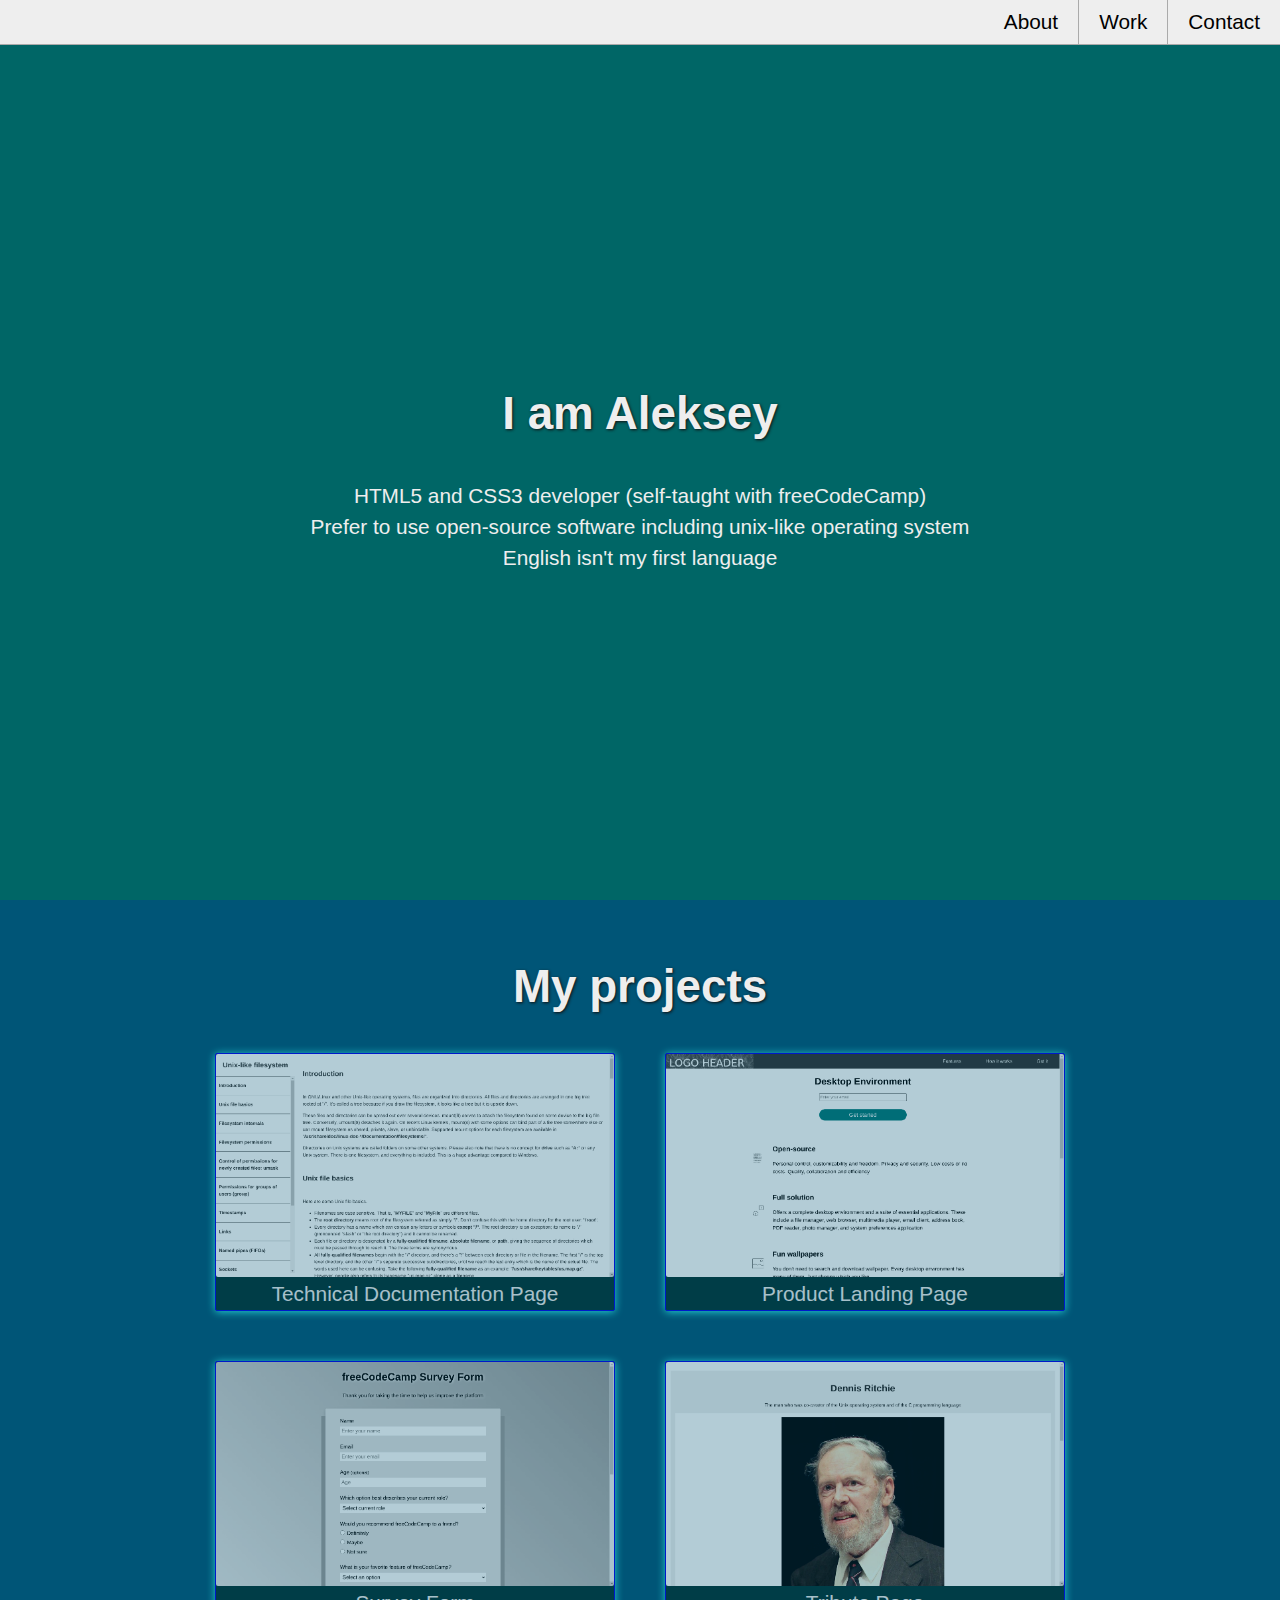
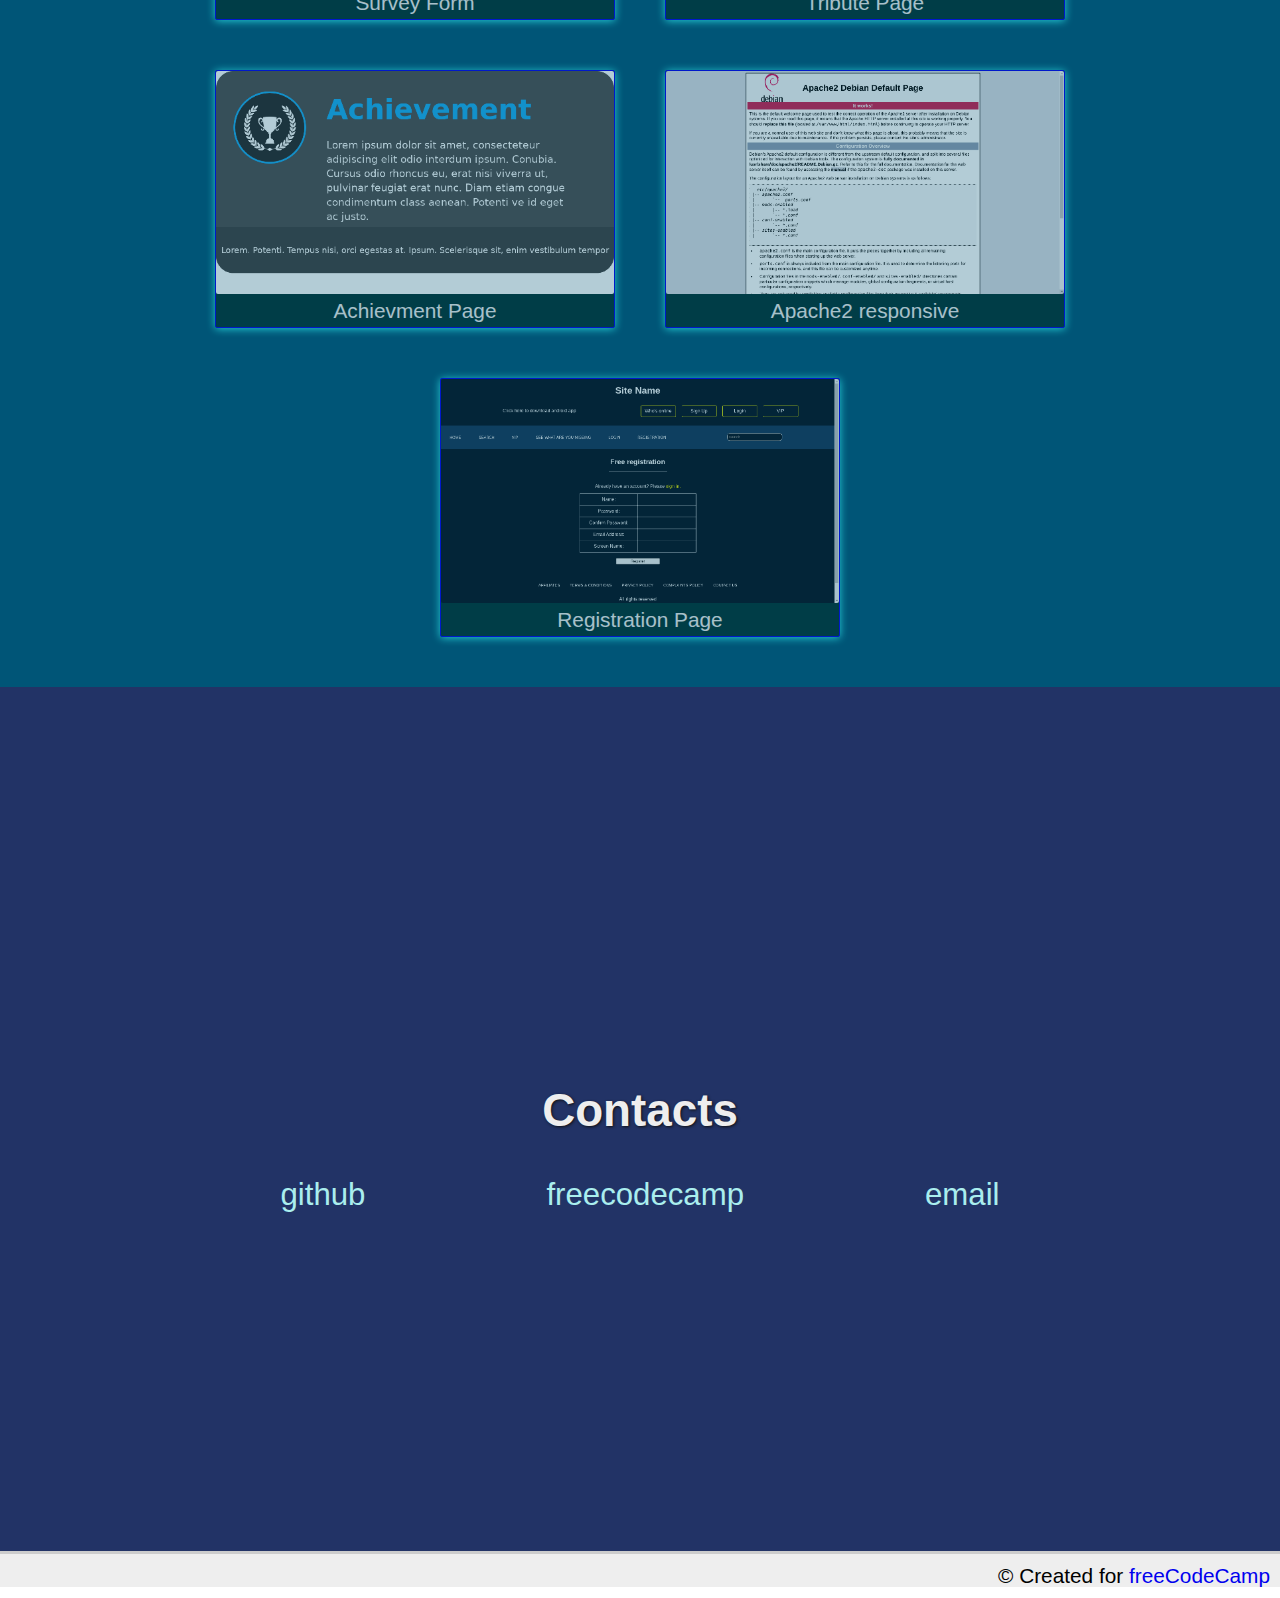
==== index.html @ 39fd341f "fix files" ====
<!DOCTYPE html>
<html lang="en">
<head>
<meta charset="utf-8" />
<meta name="viewport" content="width=device-width, initial-scale=1">
<title>Portfolio</title>
<link rel="stylesheet" href="style.css">
</head>
<body>
<nav id="navbar">
  <ul>
    <li><a href="#welcome-section">About</a></li>
    <li><a href="#projects">Work</a></li>
    <li><a href="#footer">Contact</a></li>
  </ul>
</nav>
<section id="welcome-section">
  <div class="wrap1">
  <h1>I am Aleksey</h1>
  <ul>
  <li>HTML5 and CSS3 developer (self-taught with 
  <a href="https://www.freecodecamp.org/certification/fcc85e48dde-88e5-4af8-bcba-c728c2a1f2ae/responsive-web-design">freeCodeCamp</a>)</li>
  <li>Prefer to use open-source software including unix-like operating system</li>
  <li>English isn't my first language</li>
  </ul>
  </div>
</section>
<section id="projects">
  <div class="wrap1">
  <h1>My projects</h1>
  <div id="proj-cont">
    <a class="project-tile" href="https://codepen.io/uu776080/full/jOmaQLW" target="_blank">
      <figure>
        <img src="./img/techdoc.png" alt="">
        <figcaption>Technical Documentation Page</figcaption>
      </figure>
    </a>
    <a class="project-tile" href="https://codepen.io/uu776080/full/zYwzjaq" target="_blank">
      <figure>
        <img src="./img/store.png" alt="">
        <figcaption>Product Landing Page</figcaption>
      </figure>
    </a>
    <a class="project-tile" href="https://codepen.io/uu776080/full/ExmWgov" target="_blank">
      <figure>
        <img src="./img/survey.png" alt="">
        <figcaption>Survey Form</figcaption>
      </figure>
    </a>
    <a class="project-tile" href="https://codepen.io/uu776080/full/abWBVmZ" target="_blank">
      <figure>
        <img src="./img/tribute.png" alt="">
        <figcaption>Tribute Page</figcaption>
      </figure>
    </a>
    <a class="project-tile" href="https://codepen.io/uu776080/full/abWBVmZ" target="_blank">
      <figure>
        <img src="./img/achiev.png" alt="">
        <figcaption>Achievment Page</figcaption>
      </figure>
    </a>
    <a class="project-tile" href="https://codepen.io/uu776080/full/abWBVmZ" target="_blank">
      <figure>
        <img src="./img/apache2.png" alt="">
        <figcaption>Apache2 responsive</figcaption>
      </figure>
    </a>
    <a class="project-tile" href="https://codepen.io/uu776080/full/abWBVmZ" target="_blank">
      <figure>
        <img src="./img/regpage.png" alt="">
        <figcaption>Registration Page</figcaption>
      </figure>
    </a>
  </div>
  </div>
</section>
<section id="contacts">
  <div class="wrap1">
  <h1>Contacts</h1>
  <div id="cont-list">
    <a href="https://github.com/uu776080" id="profile-link" target="_blank">github</a>
    <a href="https://www.freecodecamp.org/fcc85e48dde-88e5-4af8-bcba-c728c2a1f2ae" id="profile-link" target="_blank">freecodecamp</a>
    
    <a href="mailto:uu776080@gmail.com" id="profile-link">email</a>
  </div>
  </div>
</section>
<footer id="footer">
  <p>© Created for <a href="https://www.freecodecamp.com/">freeCodeCamp</a></p>
</footer>
</body>
</html>
---- style.css ----
* {
  box-sizing: border-box;
}
body {
  padding: 0;
  margin: 0;
  font-family: sans-serif, serif;
  font-size: 1.3rem;
}
#navbar {
  position: fixed;
  top: 0;
  width: 100%;
  background-color: #eee;
  border-bottom: solid 1px #aaa;
  opacity1: 0.85;
  z-index: 99;
}
ul {
  list-style-type: none;
  margin: 0;
  padding: 0;
}
#navbar ul {
  float: right;
}
#navbar li {
  border-left: solid 1px #aaa;
}
li {
  float: left;
  
}
#navbar li:first-of-type {
  border-left: none;
}
#navbar a {
  display: block;
  padding: 10px 20px;
  color: #000;
  display: block;
}
#navbar a:hover {
  background-color: #444;
  color: #eee;
  text-shadow: 0px 1px 8px #3ff;
}
a {
  text-decoration: none;

}
div.wrap1 {
  width: 900px;
  margin: 0 auto;
  text-align: center;
  max-width: 100%;
}
section, figcaption {
  color: #eee;
}
#welcome-section, #projects, #contacts {
  padding-top: 30px;
  text-align: center;
  display: flex;
  align-items: center;
  justify-content: center;
  flex-direction: column;
}
#welcome-section {
  min-height: 100vh;
  background-color: #066;
}
#welcome-section a {
  color: #eee;
}
h1 {
  margin-bottom: 40px;
  font-size: 2.2em;
  text-shadow: 1px 1px 3px #111;
}
#welcome-section li {
  display: block;
  float: none;
  line-height: 1.5;
}
#projects {
  background-color: #057;
  min-height: 100vh;
}
#proj-cont {
  display: flex;
  flex-direction: row;
  flex-wrap: wrap;
  justify-content: space-around;
}
figure {
  margin: 0;
}
figcaption {
  margin-bottom: 4px;
  padding: 0;
}
img {
  max-width: 100%;
}
.project-tile {
  border: solid 1px;
  width: 400px;
  height: auto;
  margin-bottom: 50px;
  background-color: #033;
  box-shadow: 0px 1px 8px #3ff;
  opacity: 0.7;
  max-width: 100%;

}
.project-tile, img {
  border-radius: 2px;
}
.project-tile:hover {
  opacity: 1;
  box-shadow: 0px 1px 19px #3ff;
}
#contacts {
  height: 96vh;
  background-color: #236;
}
#cont-list {
  display: flex;
  flex-direction: row;
  justify-content: space-around;
}
#profile-link {
  color: #aee;
  font-size: 1.5em;
}
#profile-link:hover{
  color: #aea;
  text-shadow: 0px 1px 8px #3ff;
}
footer {
  border-top: solid 3px #ccc;
  height: 4vh;
  background-color: #eee;
}
footer p {
  padding: 10px 10px;
  float: right;
  margin: 0;
}
footer a {
  display: inline;
}
@media (max-width: 799px) {
  #proj-cont {
  flex-direction: column;
  align-items: center;
  }
  #cont-list {
  flex-direction: column;
  align-items: center;
  }
}
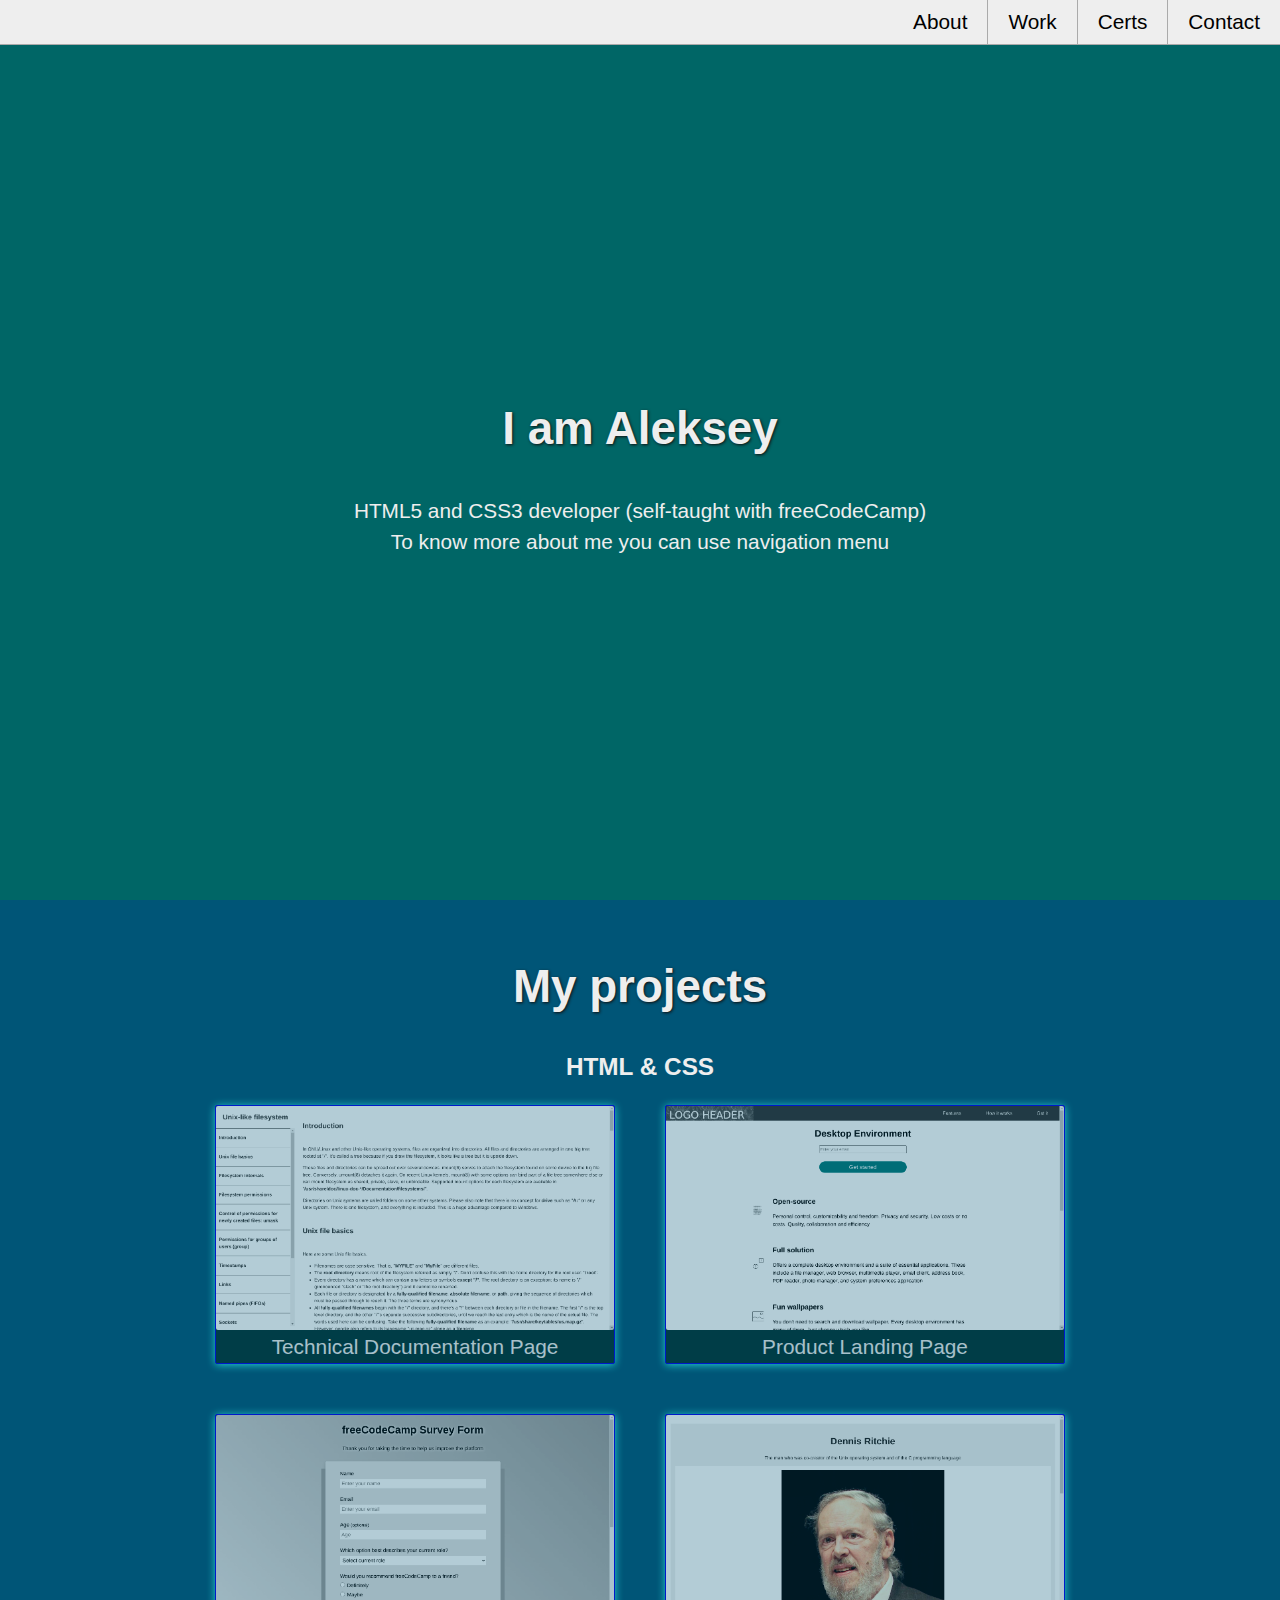
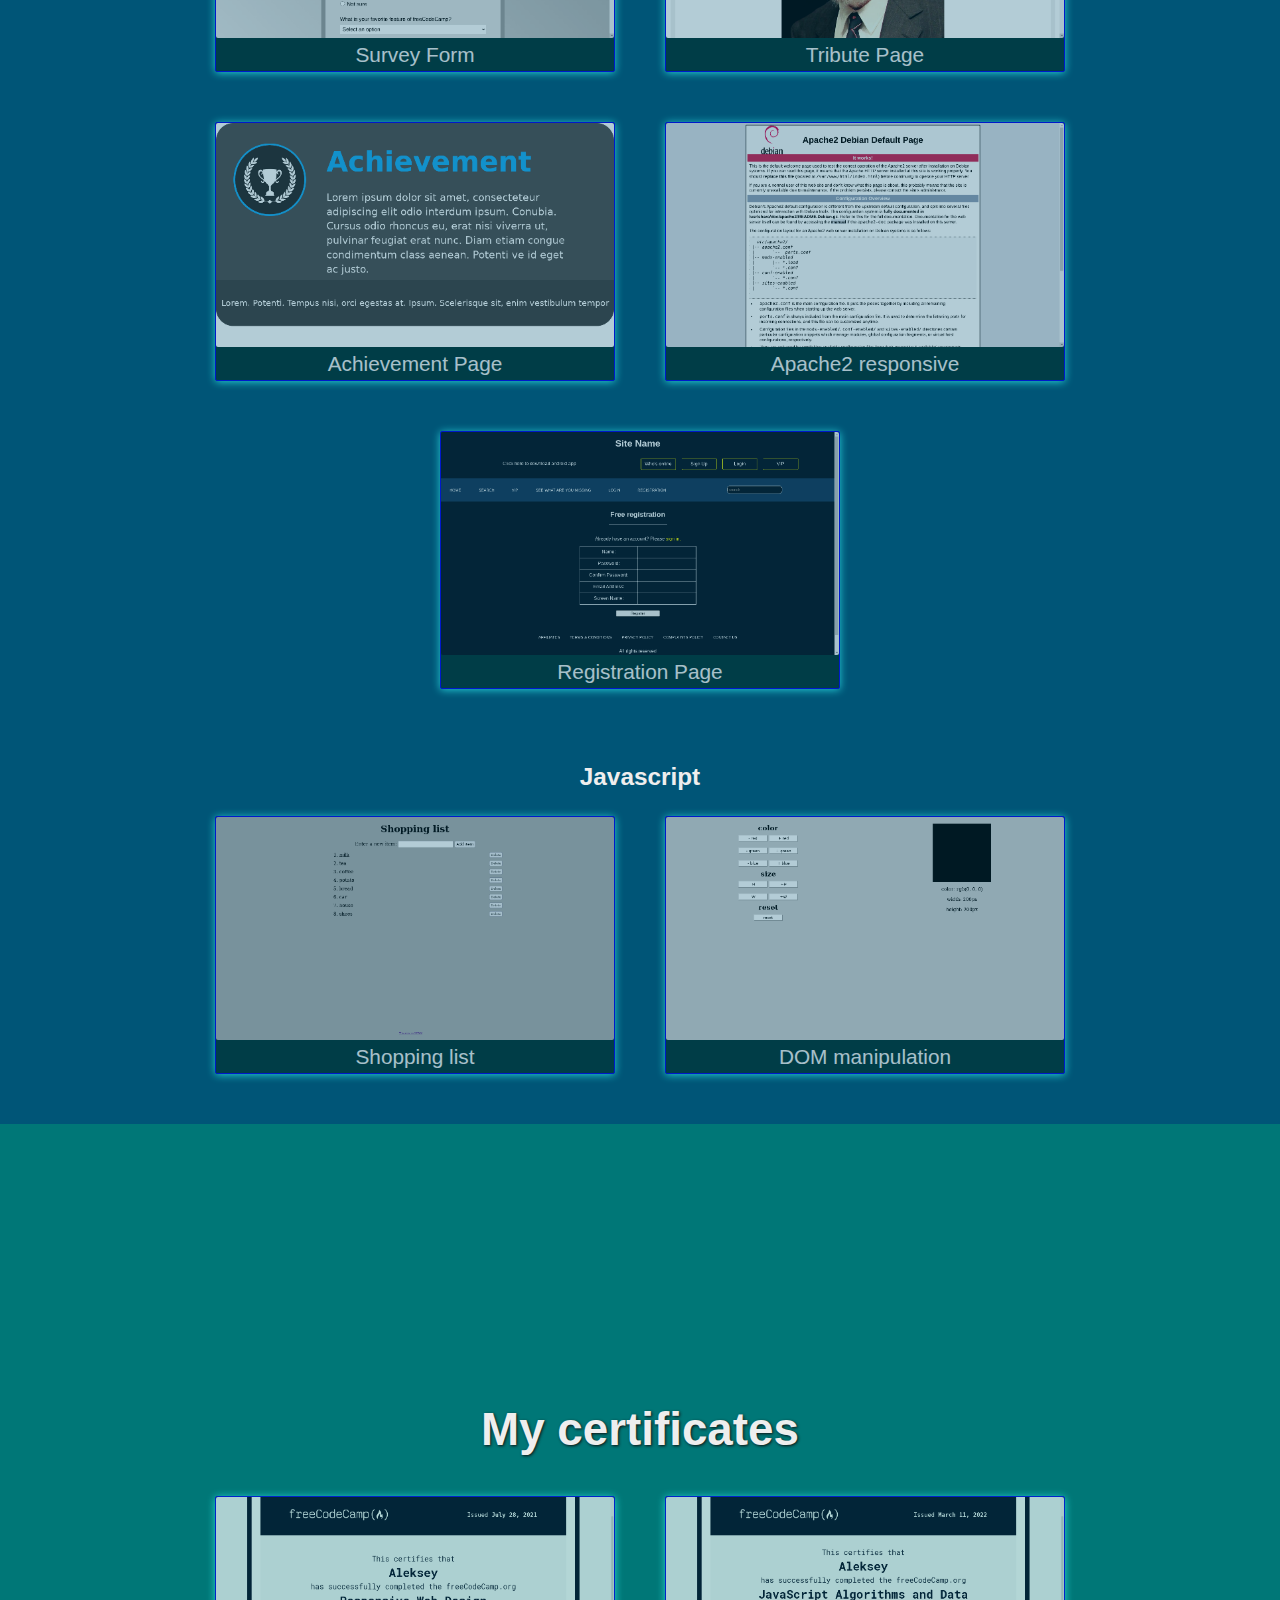
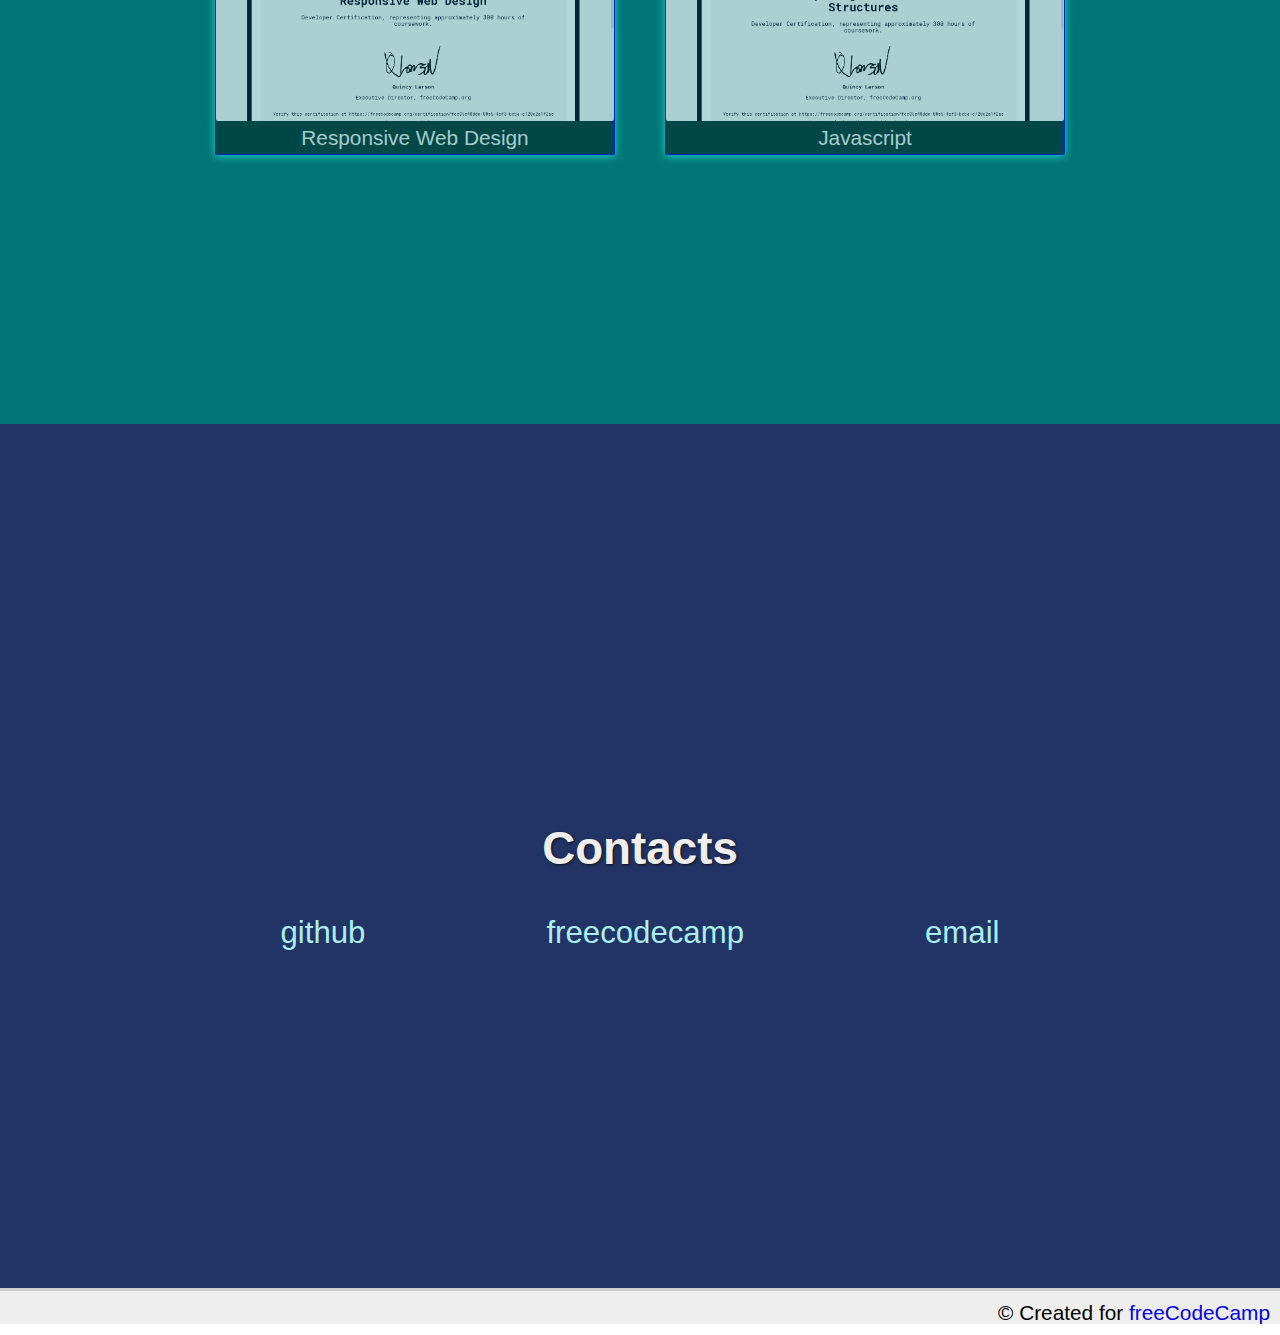
==== commit b93a610a: "add files" ====
--- a/index.html
+++ b/index.html
@@ -1,92 +1,126 @@
 <!DOCTYPE html>
 <html lang="en">
-<head>
-<meta charset="utf-8" />
-<meta name="viewport" content="width=device-width, initial-scale=1">
-<title>Portfolio</title>
-<link rel="stylesheet" href="style.css">
-</head>
-<body>
-<nav id="navbar">
-  <ul>
-    <li><a href="#welcome-section">About</a></li>
-    <li><a href="#projects">Work</a></li>
-    <li><a href="#footer">Contact</a></li>
-  </ul>
-</nav>
-<section id="welcome-section">
-  <div class="wrap1">
-  <h1>I am Aleksey</h1>
-  <ul>
-  <li>HTML5 and CSS3 developer (self-taught with 
-  <a href="https://www.freecodecamp.org/certification/fcc85e48dde-88e5-4af8-bcba-c728c2a1f2ae/responsive-web-design">freeCodeCamp</a>)</li>
-  <li>Prefer to use open-source software including unix-like operating system</li>
-  <li>English isn't my first language</li>
-  </ul>
-  </div>
-</section>
-<section id="projects">
-  <div class="wrap1">
-  <h1>My projects</h1>
-  <div id="proj-cont">
-    <a class="project-tile" href="https://codepen.io/uu776080/full/jOmaQLW" target="_blank">
-      <figure>
-        <img src="./img/techdoc.png" alt="">
-        <figcaption>Technical Documentation Page</figcaption>
-      </figure>
-    </a>
-    <a class="project-tile" href="https://codepen.io/uu776080/full/zYwzjaq" target="_blank">
-      <figure>
-        <img src="./img/store.png" alt="">
-        <figcaption>Product Landing Page</figcaption>
-      </figure>
-    </a>
-    <a class="project-tile" href="https://codepen.io/uu776080/full/ExmWgov" target="_blank">
-      <figure>
-        <img src="./img/survey.png" alt="">
-        <figcaption>Survey Form</figcaption>
-      </figure>
-    </a>
-    <a class="project-tile" href="https://codepen.io/uu776080/full/abWBVmZ" target="_blank">
-      <figure>
-        <img src="./img/tribute.png" alt="">
-        <figcaption>Tribute Page</figcaption>
-      </figure>
-    </a>
-    <a class="project-tile" href="https://codepen.io/uu776080/full/abWBVmZ" target="_blank">
-      <figure>
-        <img src="./img/achiev.png" alt="">
-        <figcaption>Achievment Page</figcaption>
-      </figure>
-    </a>
-    <a class="project-tile" href="https://codepen.io/uu776080/full/abWBVmZ" target="_blank">
-      <figure>
-        <img src="./img/apache2.png" alt="">
-        <figcaption>Apache2 responsive</figcaption>
-      </figure>
-    </a>
-    <a class="project-tile" href="https://codepen.io/uu776080/full/abWBVmZ" target="_blank">
-      <figure>
-        <img src="./img/regpage.png" alt="">
-        <figcaption>Registration Page</figcaption>
-      </figure>
-    </a>
-  </div>
-  </div>
-</section>
-<section id="contacts">
-  <div class="wrap1">
-  <h1>Contacts</h1>
-  <div id="cont-list">
-    <a href="https://github.com/uu776080" id="profile-link" target="_blank">github</a>
-    <a href="https://www.freecodecamp.org/fcc85e48dde-88e5-4af8-bcba-c728c2a1f2ae" id="profile-link" target="_blank">freecodecamp</a>
-    
-    <a href="mailto:uu776080@gmail.com" id="profile-link">email</a>
-  </div>
-  </div>
-</section>
-<footer id="footer">
-  <p>© Created for <a href="https://www.freecodecamp.com/">freeCodeCamp</a></p>
-</footer>
-</body>
+  <head>
+    <meta charset="utf-8" />
+    <meta name="viewport" content="width=device-width, initial-scale=1">
+    <title>Portfolio</title>
+    <link rel="stylesheet" href="style.css">
+  </head>
+  <body>
+    <nav id="navbar">
+      <ul>
+	<li><a href="#welcome-section">About</a></li>
+	<li><a href="#projects">Work</a></li>
+	<li><a href="#certs">Certs</a></li>
+	<li><a href="#footer">Contact</a></li>
+      </ul>
+    </nav>
+    <section id="welcome-section">
+      <div class="wrap1">
+	<h1>I am Aleksey</h1>
+	<ul>
+	  <li>HTML5 and CSS3 developer (self-taught with <a href="https://www.freecodecamp.org/" target="_blank">freeCodeCamp</a>)</li>
+	  <li>To know more about me you can use navigation menu</li>
+	</ul>
+      </div>
+    </section>
+    <section id="projects">
+      <div class="wrap1">
+	<h1>My projects</h1>
+	<h3>HTML & CSS</h3>
+	<div id="proj-cont">
+	  <a class="project-tile" href="https://uu776080.github.io/techdoc/" target="_blank">
+	    <figure>
+	      <img src="./img/techdoc.png" alt="">
+	      <figcaption>Technical Documentation Page</figcaption>
+	    </figure>
+	  </a>
+	  <a class="project-tile" href="https://uu776080.github.io/store/" target="_blank">
+	    <figure>
+	      <img src="./img/store.png" alt="">
+	      <figcaption>Product Landing Page</figcaption>
+	    </figure>
+	  </a>
+	  <a class="project-tile" href="https://uu776080.github.io/surveyform" target="_blank">
+	    <figure>
+	      <img src="./img/survey.png" alt="">
+	      <figcaption>Survey Form</figcaption>
+	    </figure>
+	  </a>
+	  <a class="project-tile" href="https://uu776080.github.io/tributepage/" target="_blank">
+	    <figure>
+	      <img src="./img/tribute.png" alt="">
+	      <figcaption>Tribute Page</figcaption>
+	    </figure>
+	  </a>
+	  <a class="project-tile" href="https://uu776080.github.io/achiev/" target="_blank">
+	    <figure>
+	      <img src="./img/achiev.png" alt="">
+	      <figcaption>Achievement Page</figcaption>
+	    </figure>
+	  </a>
+	  <a class="project-tile" href="https://uu776080.github.io/apache2_resp/" target="_blank">
+	    <figure>
+	      <img src="./img/apache2.png" alt="">
+	      <figcaption>Apache2 responsive</figcaption>
+	    </figure>
+	  </a>
+	  <a class="project-tile" href="https://uu776080.github.io/reg_page/" target="_blank">
+	    <figure>
+	      <img src="./img/regpage.png" alt="">
+	      <figcaption>Registration Page</figcaption>
+	    </figure>
+	  </a>
+	</div>
+	<h3>Javascript</h3>
+	<div id="proj-cont">
+	  <a class="project-tile" href="https://uu776080.github.io/js_shop_list/" target="_blank">
+	    <figure>
+	      <img src="./img/js_list.png" alt="">
+	      <figcaption>Shopping list</figcaption>
+	    </figure>
+	  </a>
+	  <a class="project-tile" href="https://uu776080.github.io/js_manip/" target="_blank">
+	    <figure>
+	      <img src="./img/js_manip.png" alt="">
+	      <figcaption>DOM manipulation</figcaption>
+	    </figure>
+	  </a>
+	</div>
+      </div>
+    </section>
+    <section id="certs">
+      <div class="wrap1">
+	<h1>My certificates</h1>
+	<div id="proj-cont">
+	  <a class="project-tile" href="https://www.freecodecamp.org/certification/fcc85e48dde-88e5-4af8-bcba-c728c2a1f2ae/responsive-web-design" target="_blank">
+	    <figure>
+	      <img src="./img/cert_web.png" alt="">
+	      <figcaption>Responsive Web Design</figcaption>
+	    </figure>
+	  </a>
+	  <a class="project-tile" href="https://www.freecodecamp.org/certification/fcc85e48dde-88e5-4af8-bcba-c728c2a1f2ae/javascript-algorithms-and-data-structures" target="_blank">
+	    <figure>
+	      <img src="./img/cert_js.png" alt="">
+	      <figcaption>Javascript</figcaption>
+	    </figure>
+	  </a>
+	</div>
+      </div>
+    </section>
+    <section id="contacts">
+      <div class="wrap1">
+	<h1>Contacts</h1>
+	<div id="cont-list">
+	  <a href="https://github.com/uu776080" id="profile-link" target="_blank">github</a>
+	  <a href="https://www.freecodecamp.org/fcc85e48dde-88e5-4af8-bcba-c728c2a1f2ae" id="profile-link" target="_blank">freecodecamp</a>
+
+	  <a href="mailto:uu776080@gmail.com" id="profile-link">email</a>
+	</div>
+      </div>
+    </section>
+    <footer id="footer">
+      <p>© Created for <a href="https://www.freecodecamp.com/">freeCodeCamp</a></p>
+    </footer>
+  </body>
 </html>
--- a/style.css
+++ b/style.css
@@ -58,7 +58,7 @@
 section, figcaption {
   color: #eee;
 }
-#welcome-section, #projects, #contacts {
+#welcome-section, #projects, #contacts, #certs {
   padding-top: 30px;
   text-align: center;
   display: flex;
@@ -86,6 +86,10 @@
 #projects {
   background-color: #057;
   min-height: 100vh;
+}
+#certs {
+  min-height: 100vh;
+  background-color: #077;
 }
 #proj-cont {
   display: flex;
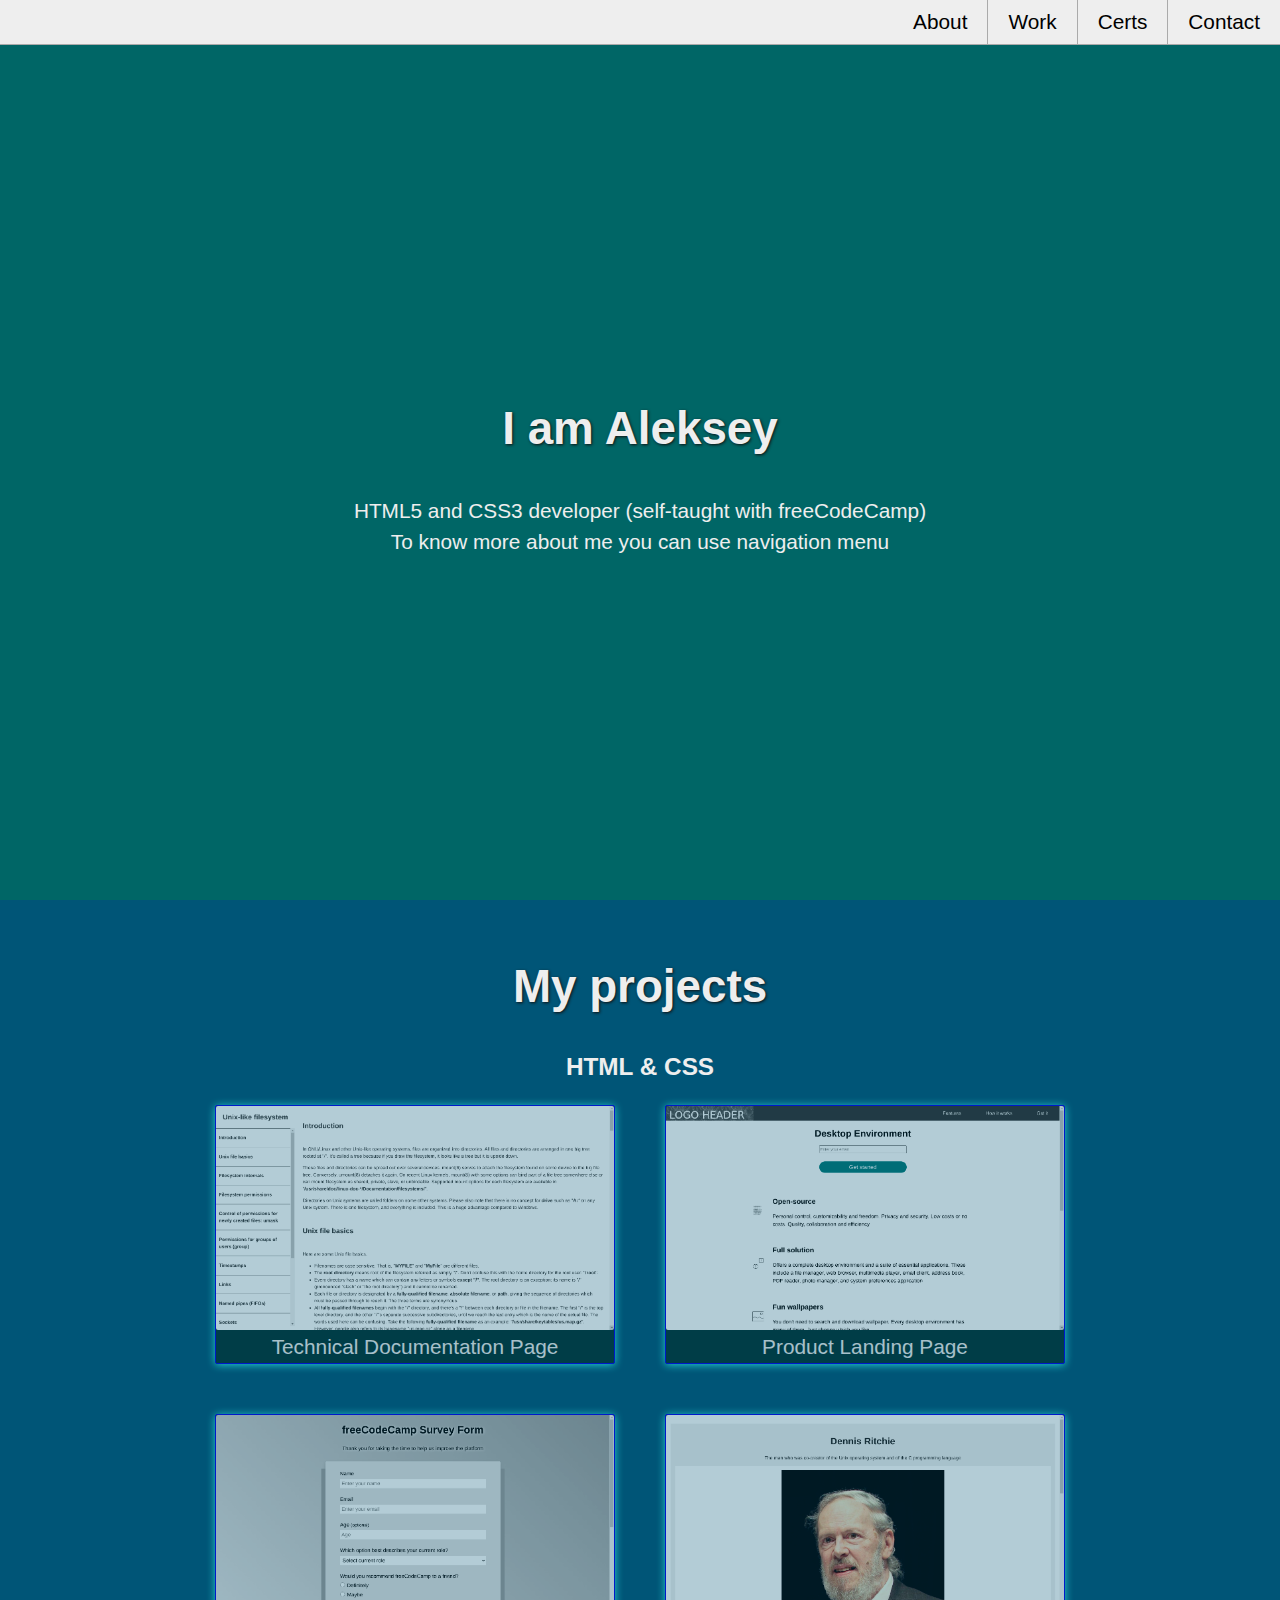
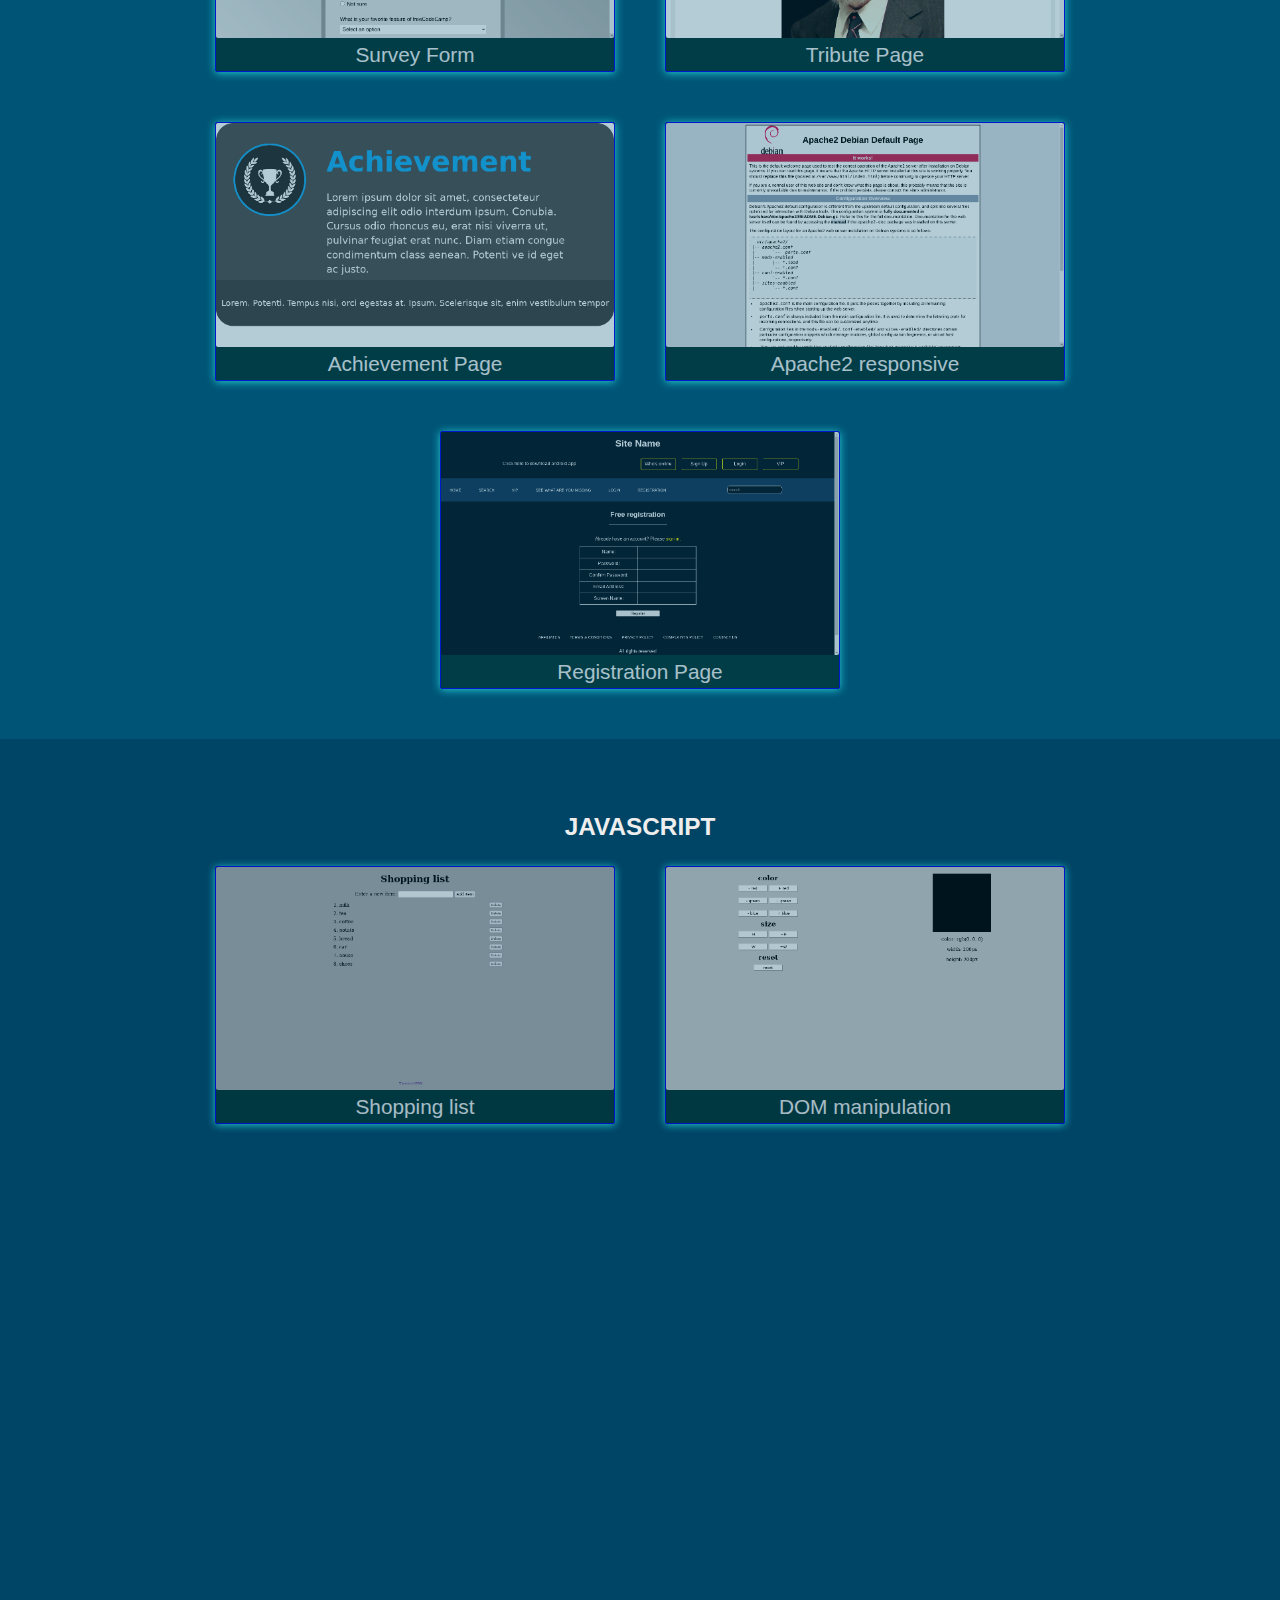
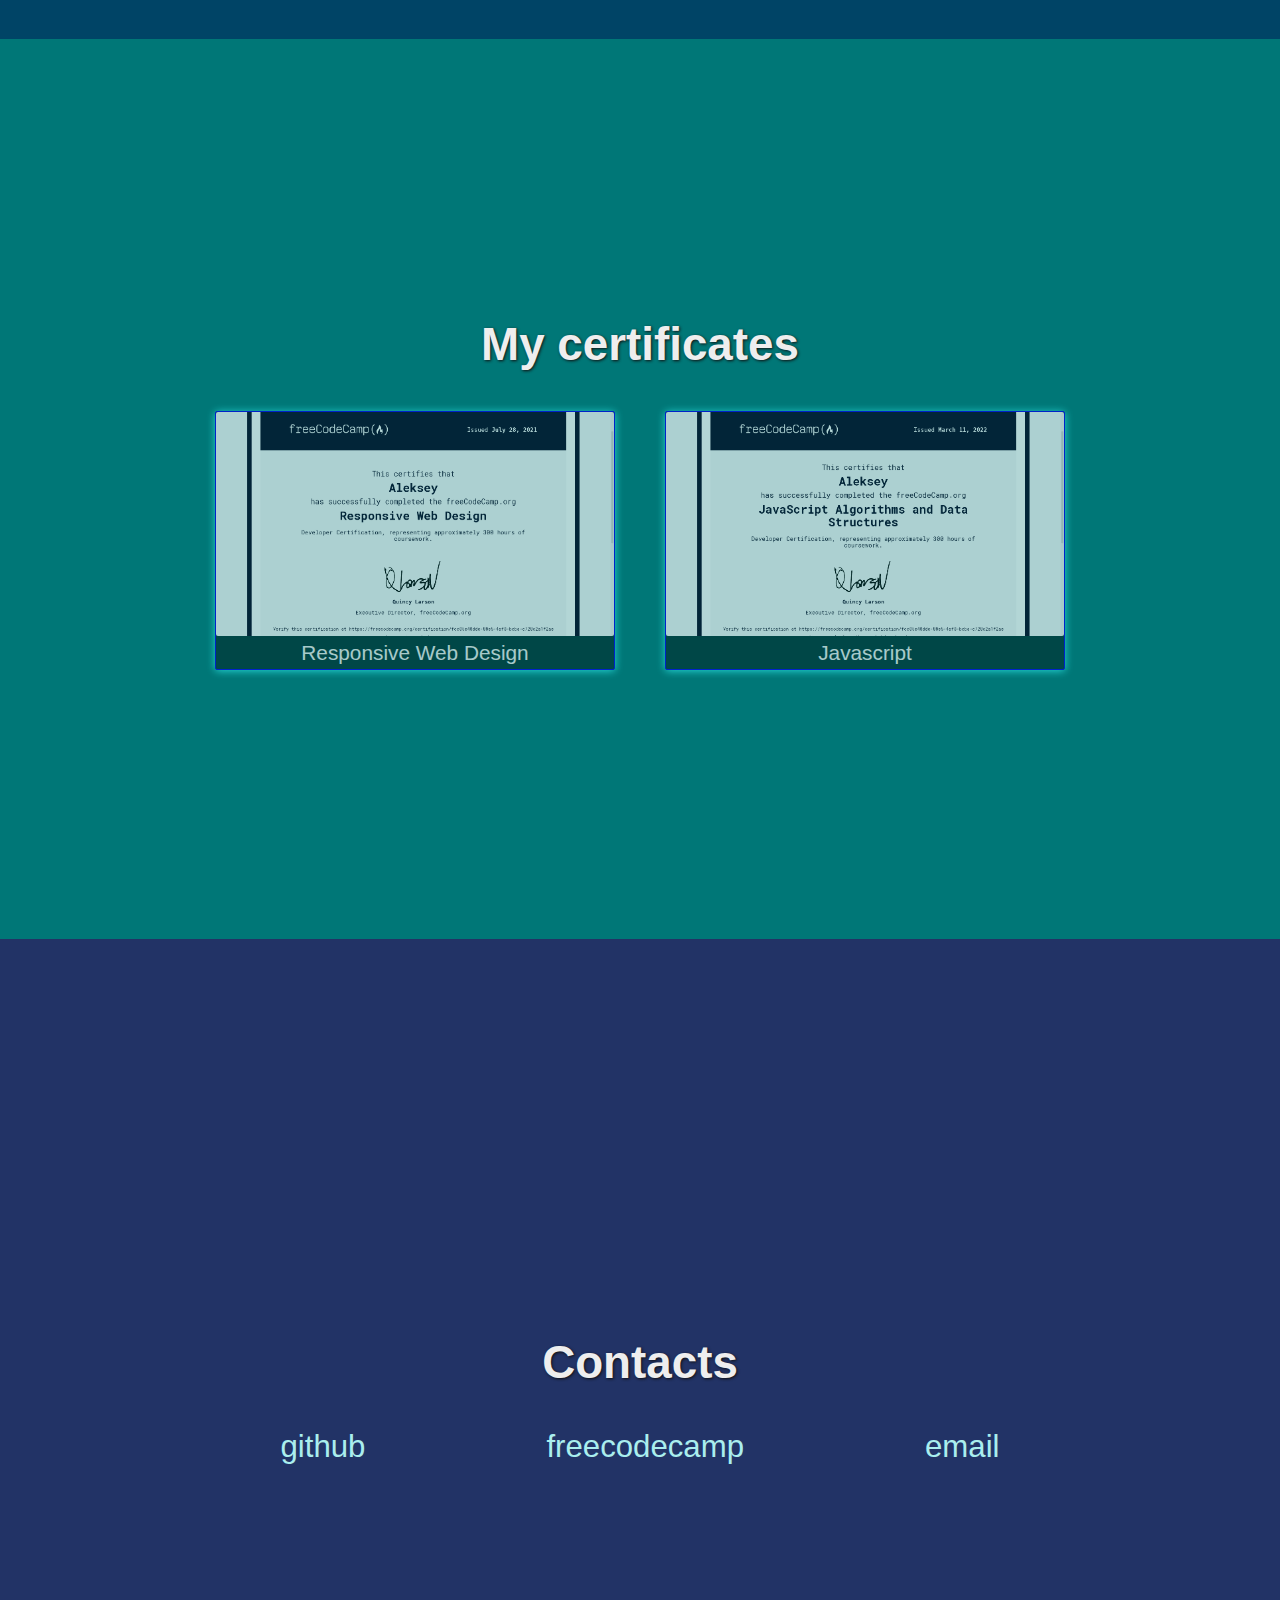
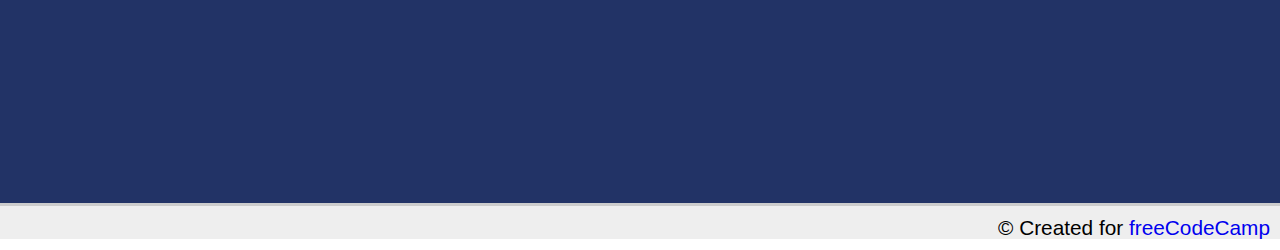
==== commit a757282a: "edit files" ====
--- a/index.html
+++ b/index.html
@@ -10,7 +10,15 @@
     <nav id="navbar">
       <ul>
 	<li><a href="#welcome-section">About</a></li>
-	<li><a href="#projects">Work</a></li>
+	<li>
+	  <div class="drop-btn">
+	    <a href="#projects">Work</a>
+	    <div class="drop-con">
+	      <a href="#projects">HTML & CSS</a>
+	      <a href="#jscript">Javascript</a>
+	    </div>
+	  </div>
+	</li>
 	<li><a href="#certs">Certs</a></li>
 	<li><a href="#footer">Contact</a></li>
       </ul>
@@ -72,21 +80,25 @@
 	    </figure>
 	  </a>
 	</div>
-	<h3>Javascript</h3>
-	<div id="proj-cont">
-	  <a class="project-tile" href="https://uu776080.github.io/js_shop_list/" target="_blank">
-	    <figure>
-	      <img src="./img/js_list.png" alt="">
-	      <figcaption>Shopping list</figcaption>
-	    </figure>
-	  </a>
-	  <a class="project-tile" href="https://uu776080.github.io/js_manip/" target="_blank">
-	    <figure>
-	      <img src="./img/js_manip.png" alt="">
-	      <figcaption>DOM manipulation</figcaption>
-	    </figure>
-	  </a>
-	</div>
+	  </div>
+	</section>
+	<section id="jscript">
+	  <div class="wrap1">
+	    <h3 >JAVASCRIPT</h3>
+	    <div id="proj-cont">
+	      <a class="project-tile" href="https://uu776080.github.io/js_shop_list/" target="_blank">
+		<figure>
+		  <img src="./img/js_list.png" alt="">
+		  <figcaption>Shopping list</figcaption>
+		</figure>
+	      </a>
+	      <a class="project-tile" href="https://uu776080.github.io/js_manip/" target="_blank">
+		<figure>
+		  <img src="./img/js_manip.png" alt="">
+		  <figcaption>DOM manipulation</figcaption>
+		</figure>
+	      </a>
+	    </div>
       </div>
     </section>
     <section id="certs">
--- a/style.css
+++ b/style.css
@@ -14,7 +14,7 @@
   background-color: #eee;
   border-bottom: solid 1px #aaa;
   opacity1: 0.85;
-  z-index: 99;
+  z-index: 2;
 }
 ul {
   list-style-type: none;
@@ -29,7 +29,6 @@
 }
 li {
   float: left;
-  
 }
 #navbar li:first-of-type {
   border-left: none;
@@ -47,7 +46,22 @@
 }
 a {
   text-decoration: none;
-
+}
+.drop-btn {
+  position: relative;
+  display: inline-block;
+}
+.drop-con {
+  display: none;
+  position: absolute;
+  z-index: 3;
+  background-color: #eee;
+}
+div.drop-con a {
+  display: block;
+}
+.drop-btn:hover .drop-con {
+  display: block;
 }
 div.wrap1 {
   width: 900px;
@@ -85,6 +99,11 @@
 }
 #projects {
   background-color: #057;
+  min-height: 100vh;
+}
+#jscript {
+  background-color: #046;
+  padding-top: 50px;
   min-height: 100vh;
 }
 #certs {
@@ -156,6 +175,9 @@
   display: inline;
 }
 @media (max-width: 799px) {
+  body {
+    font-size: 1rem;
+  }
   #proj-cont {
   flex-direction: column;
   align-items: center;
@@ -164,4 +186,7 @@
   flex-direction: column;
   align-items: center;
   }
+  #navbar a {
+    padding: 5px 5px;
+  }
 }
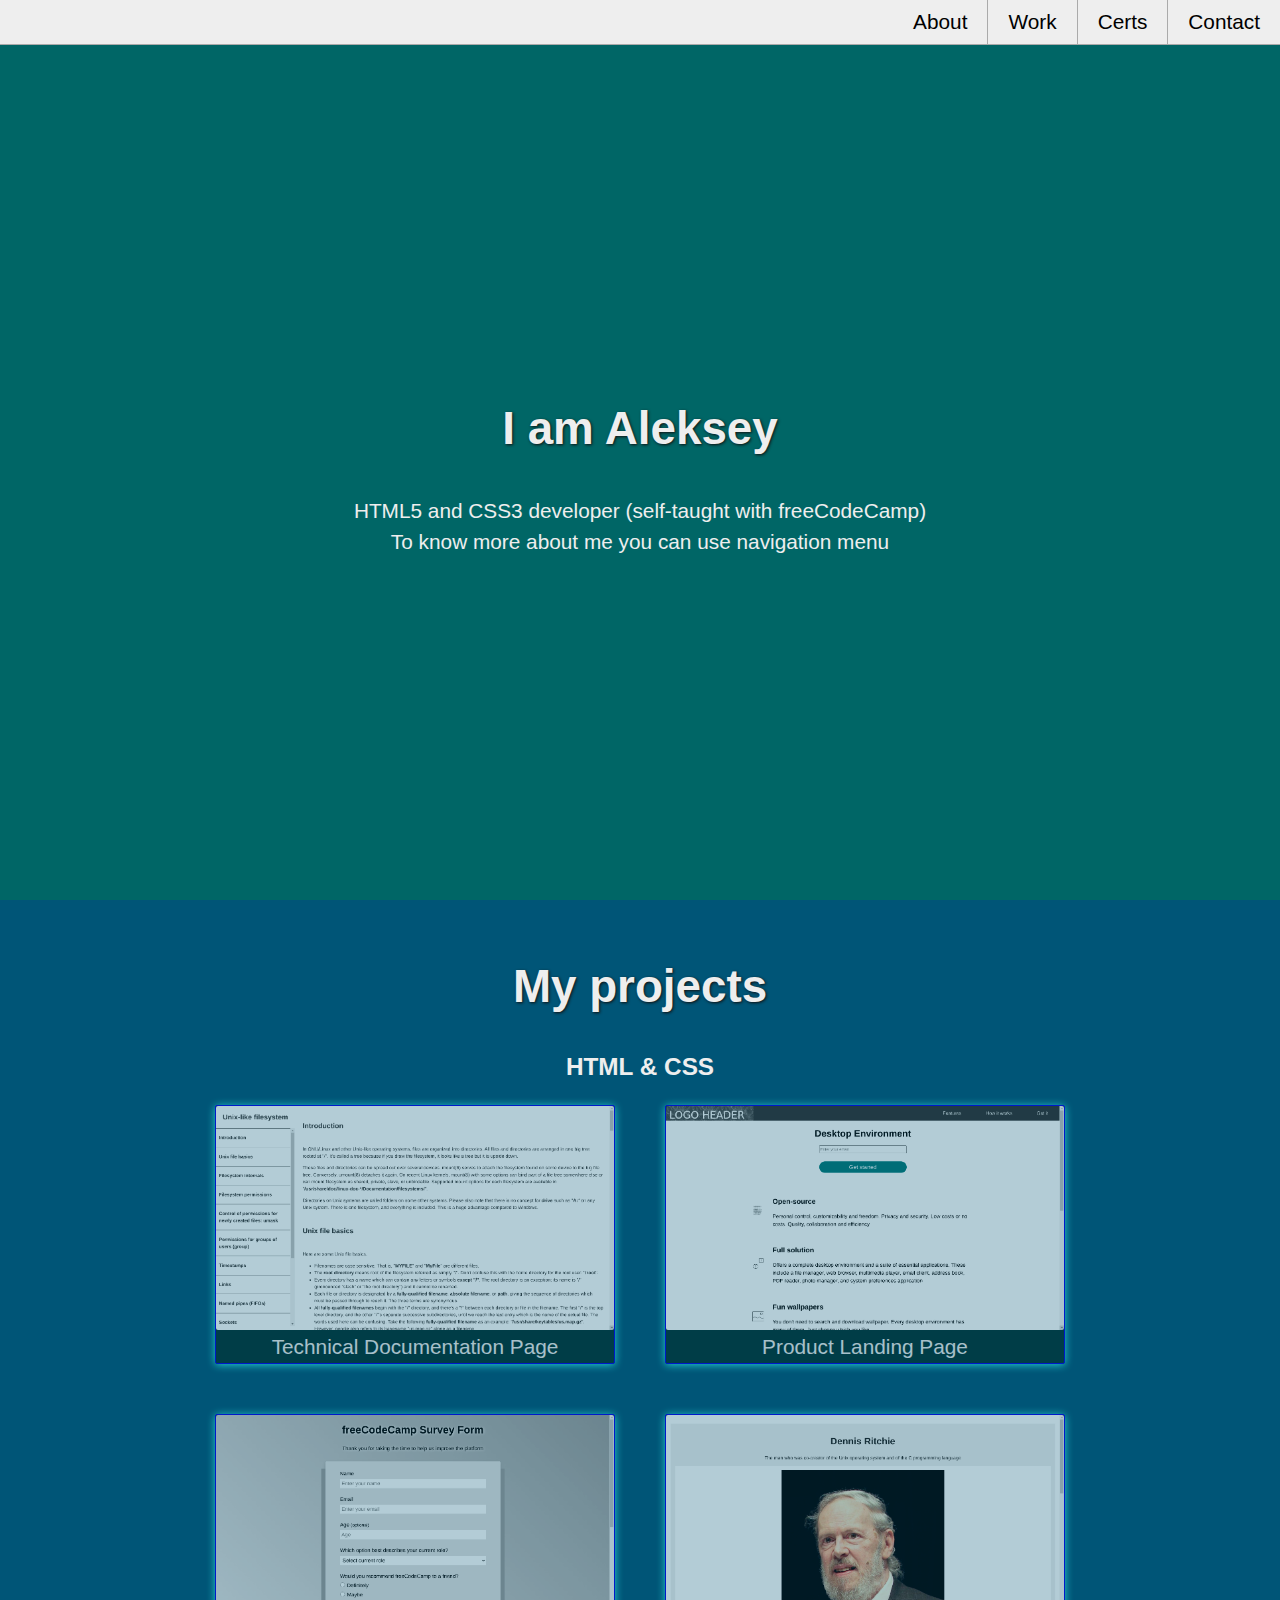
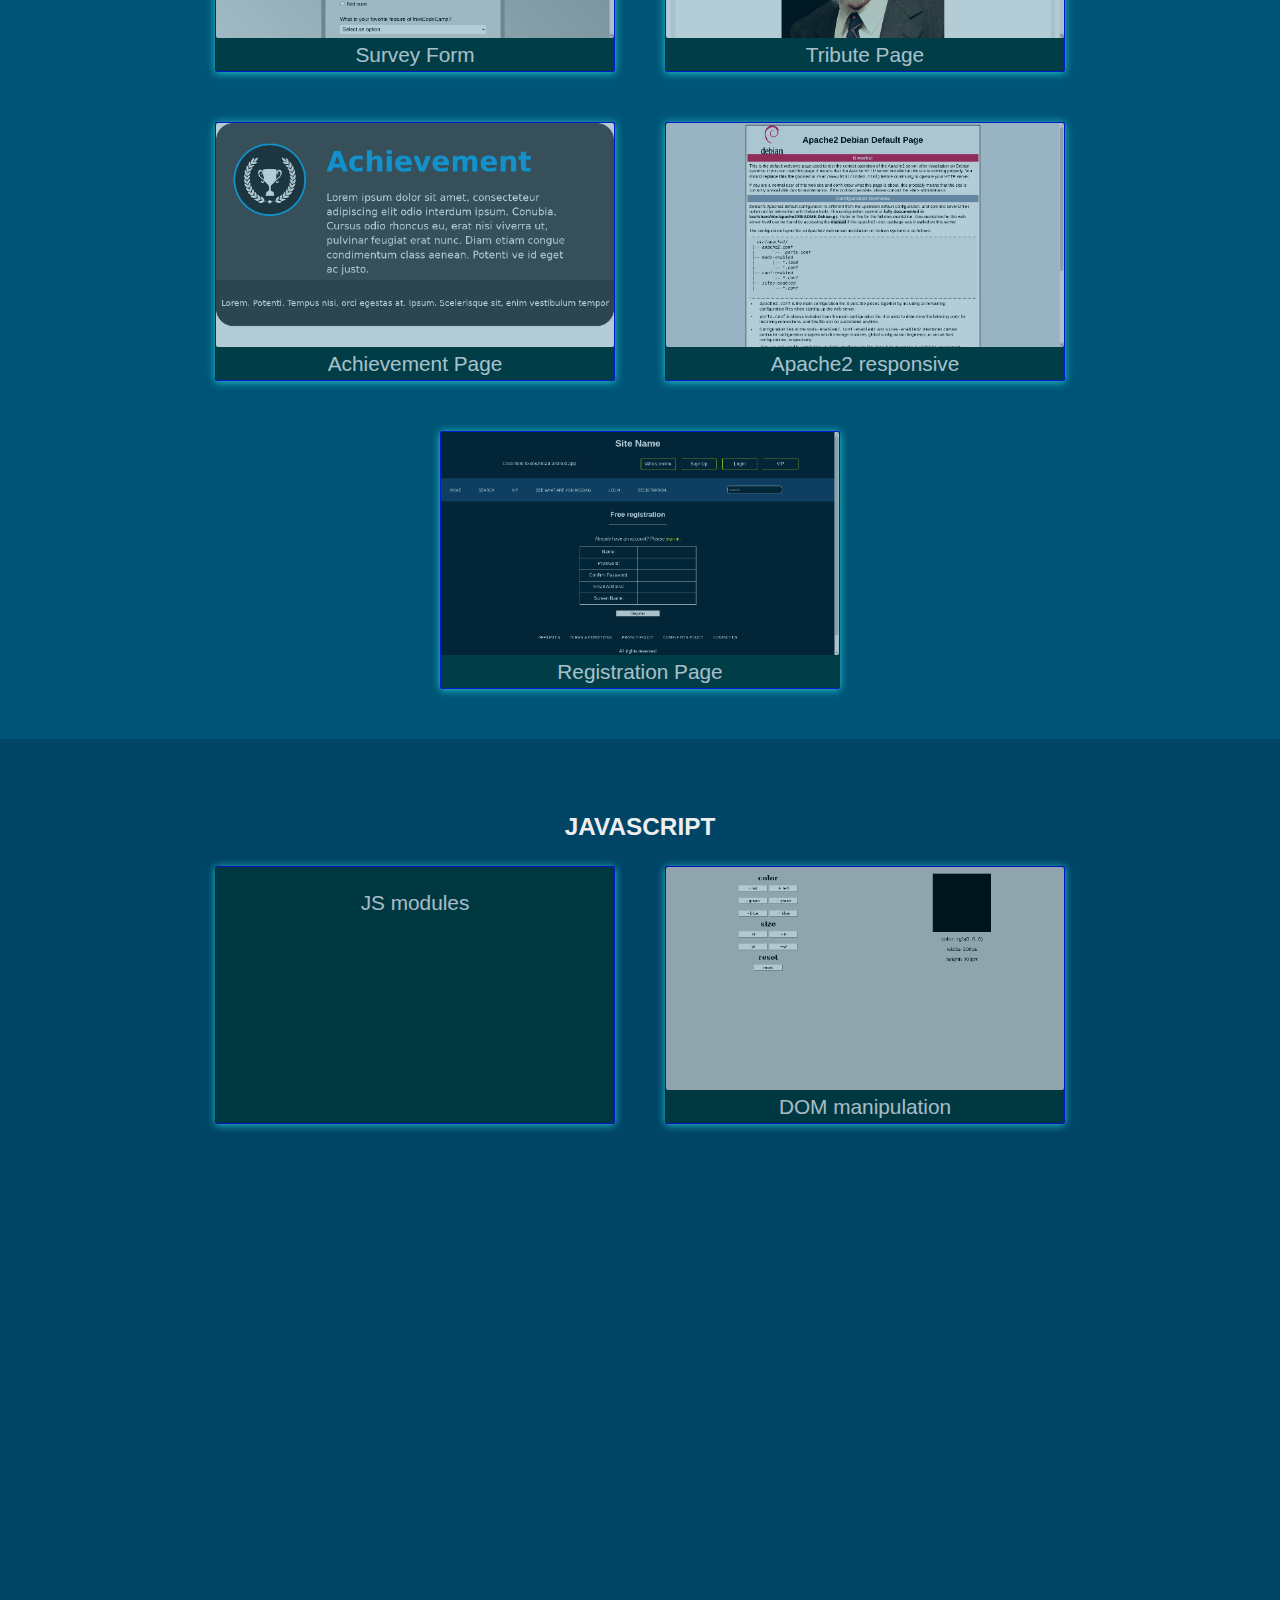
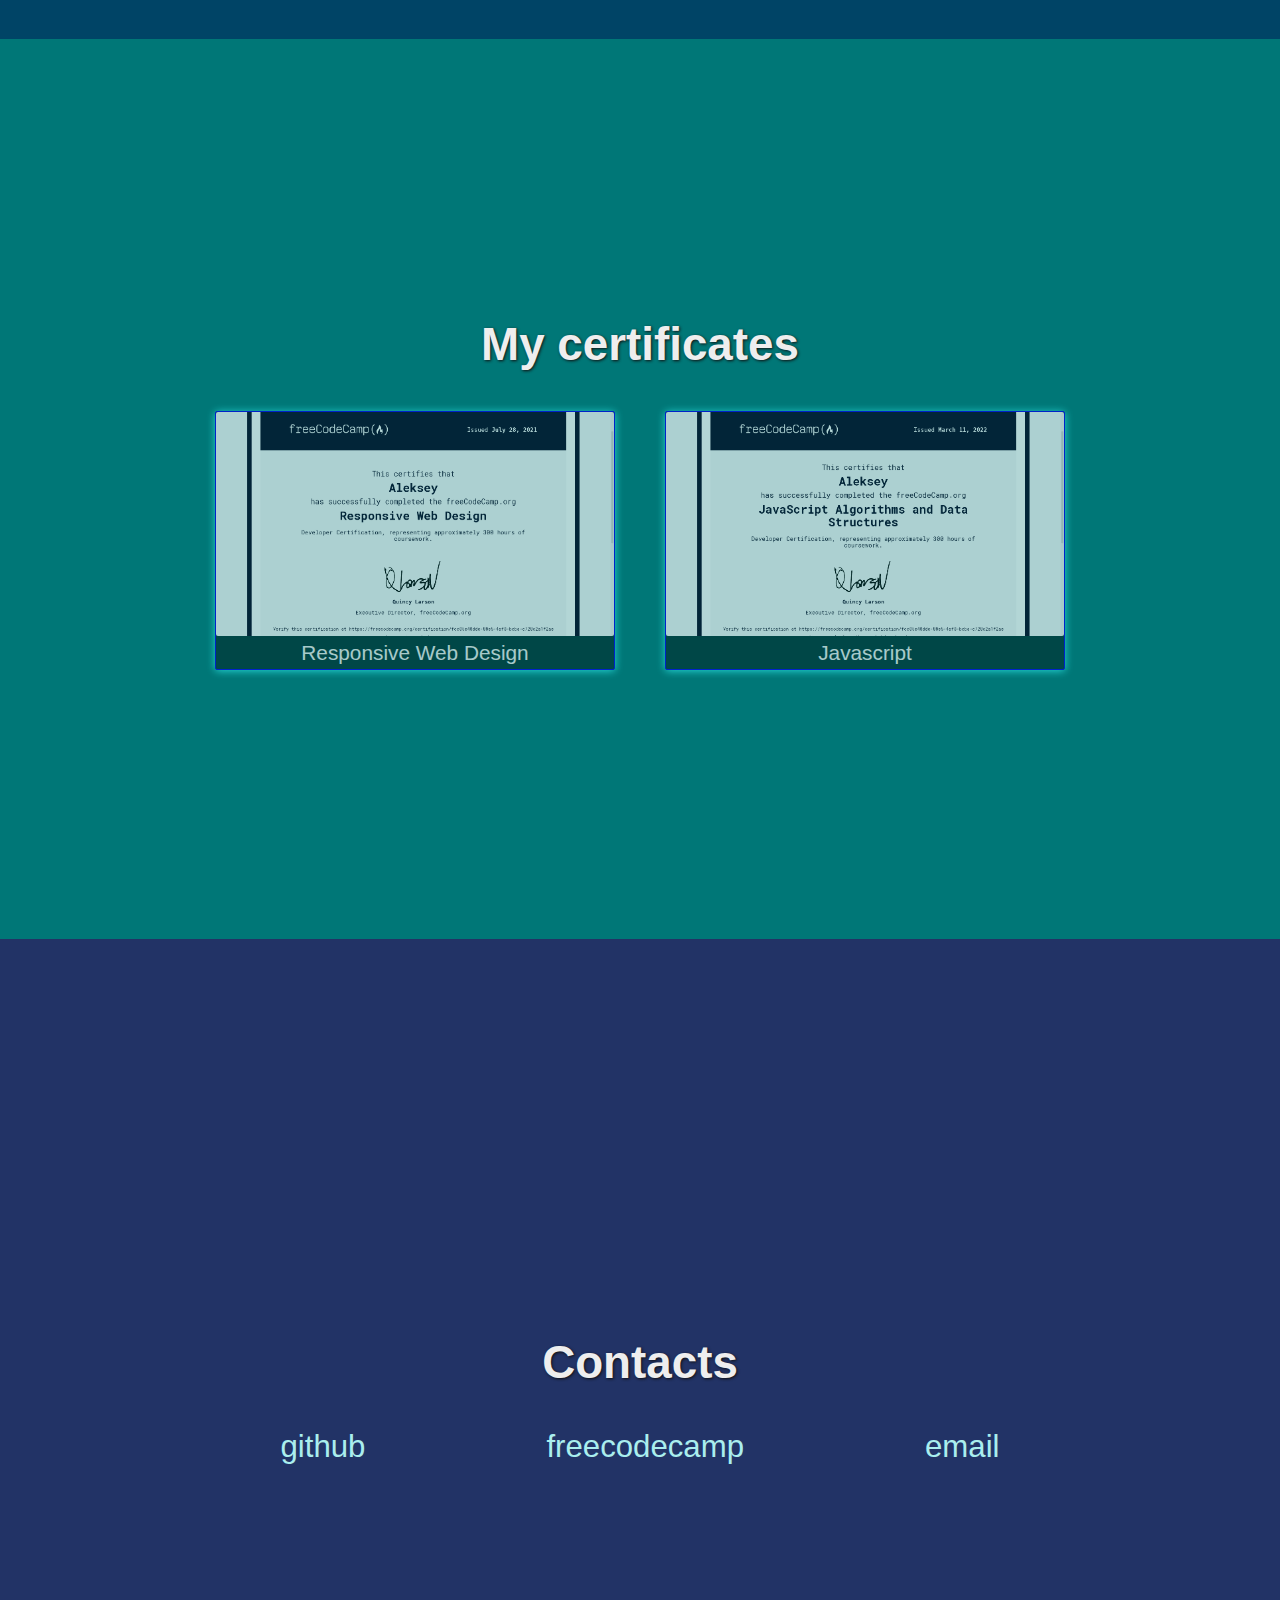
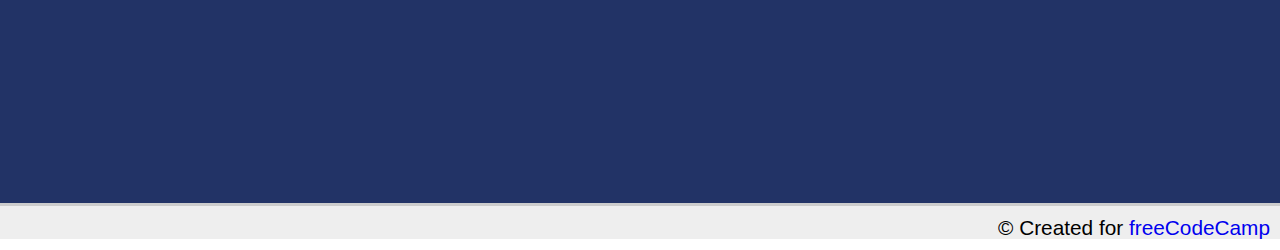
==== commit 5bacf6d8: "add files" ====
--- a/index.html
+++ b/index.html
@@ -86,10 +86,10 @@
 	  <div class="wrap1">
 	    <h3 >JAVASCRIPT</h3>
 	    <div id="proj-cont">
-	      <a class="project-tile" href="https://uu776080.github.io/js_shop_list/" target="_blank">
+	      <a class="project-tile" href="https://uu776080.github.io/js_mod/" target="_blank">
 		<figure>
-		  <img src="./img/js_list.png" alt="">
-		  <figcaption>Shopping list</figcaption>
+		  <img src="./img/js_mod.png" alt="">
+		  <figcaption>JS modules</figcaption>
 		</figure>
 	      </a>
 	      <a class="project-tile" href="https://uu776080.github.io/js_manip/" target="_blank">
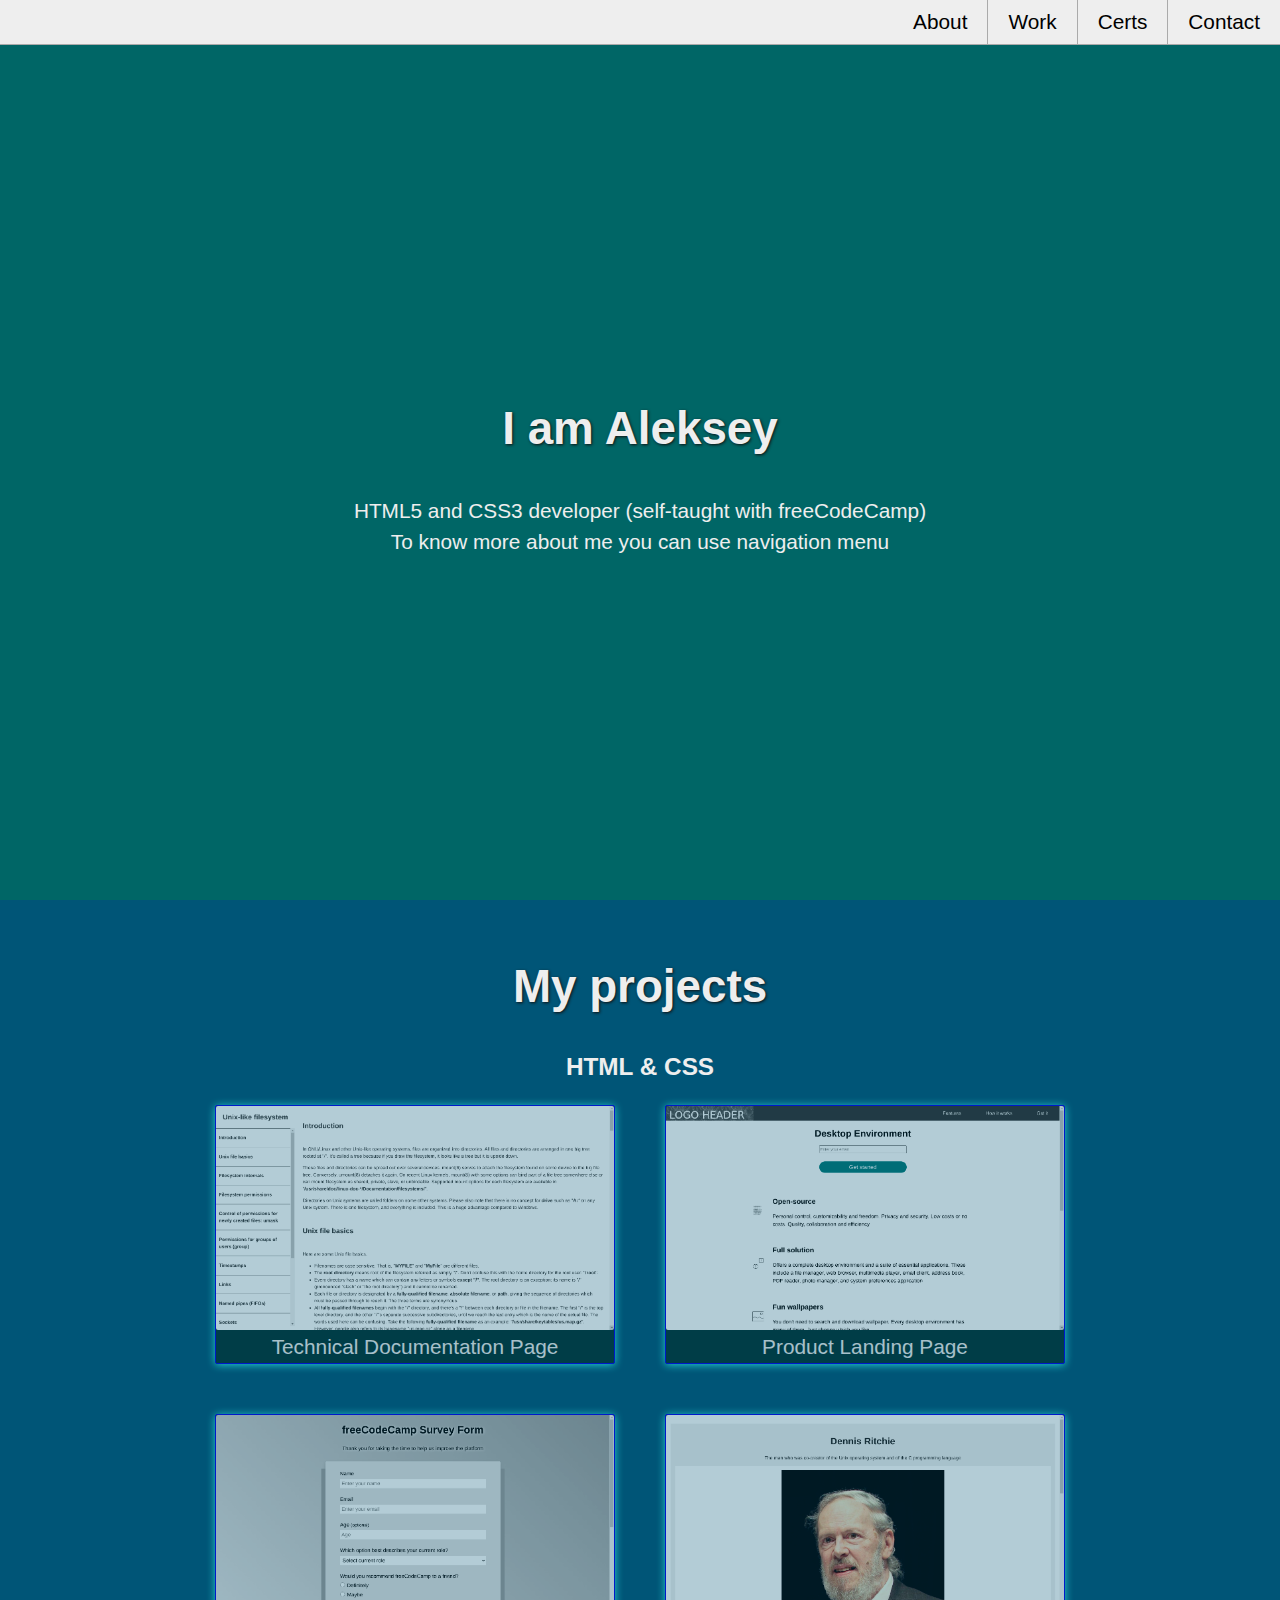
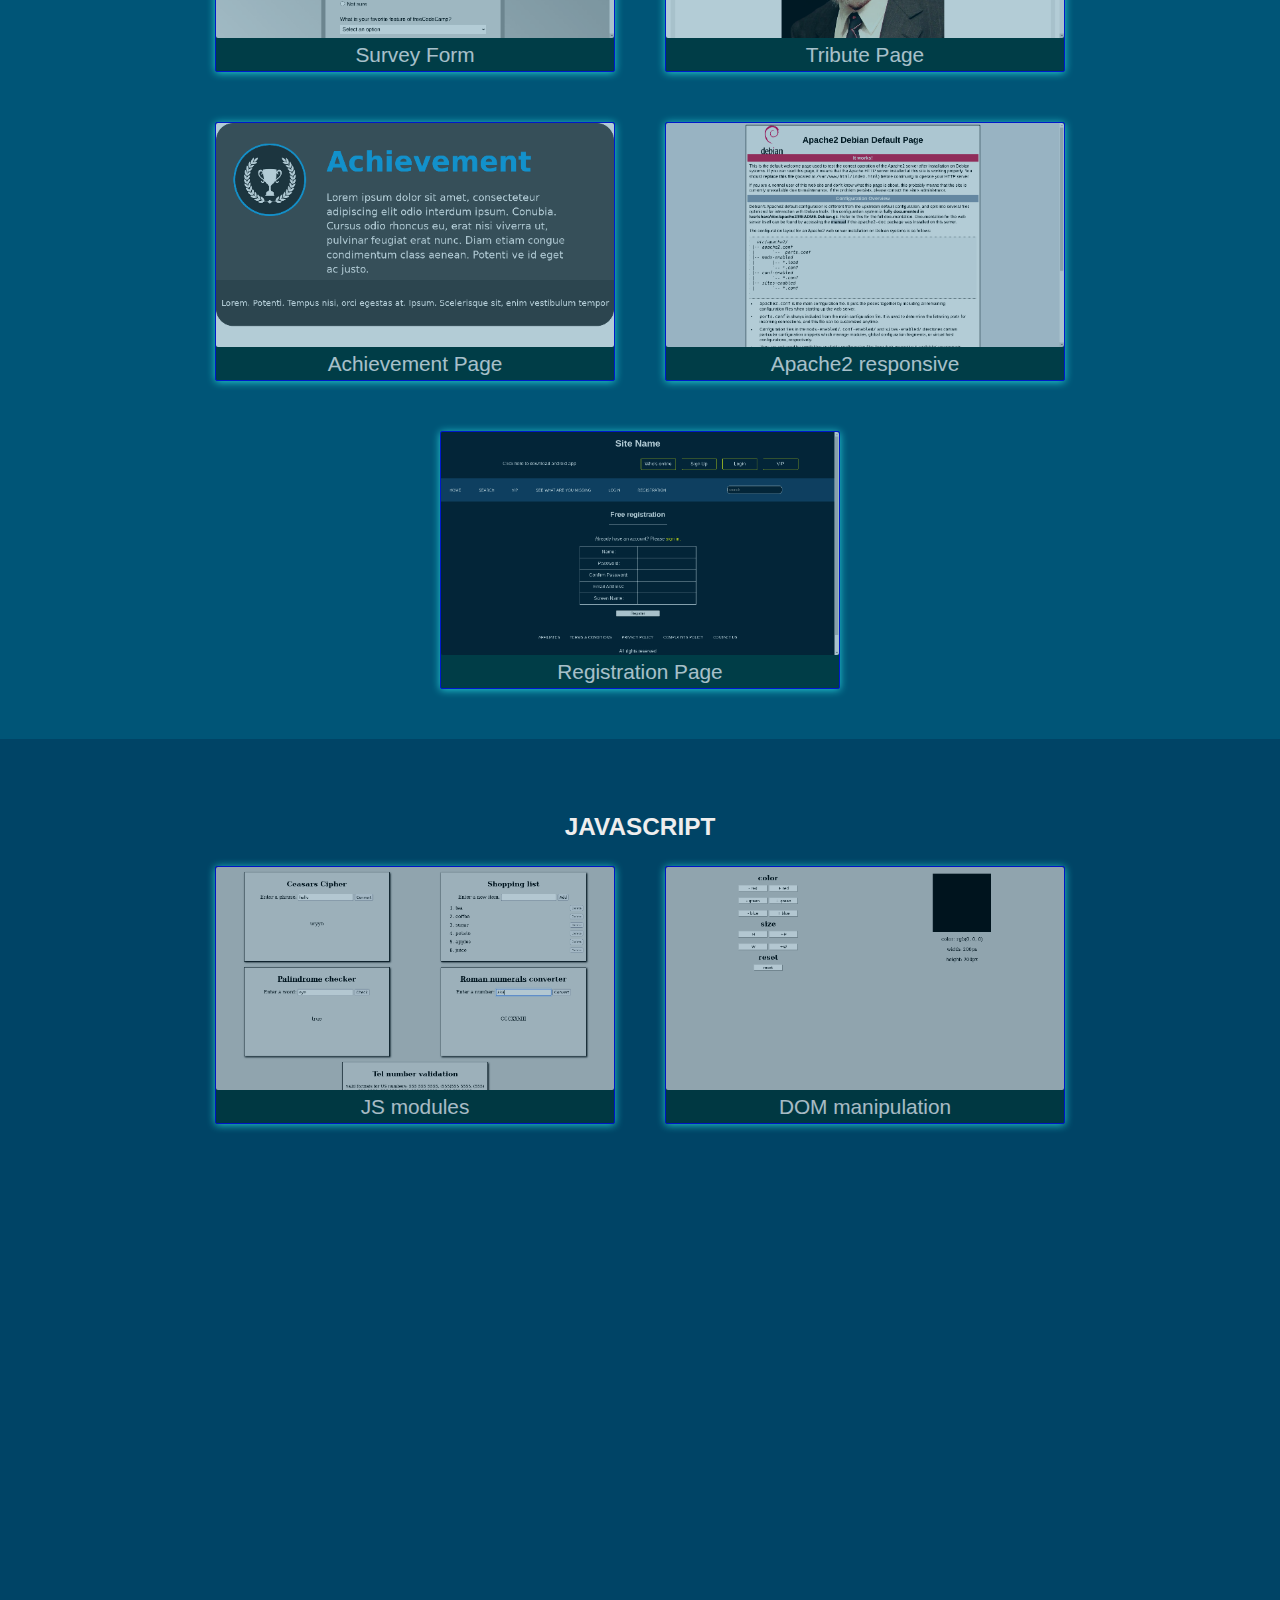
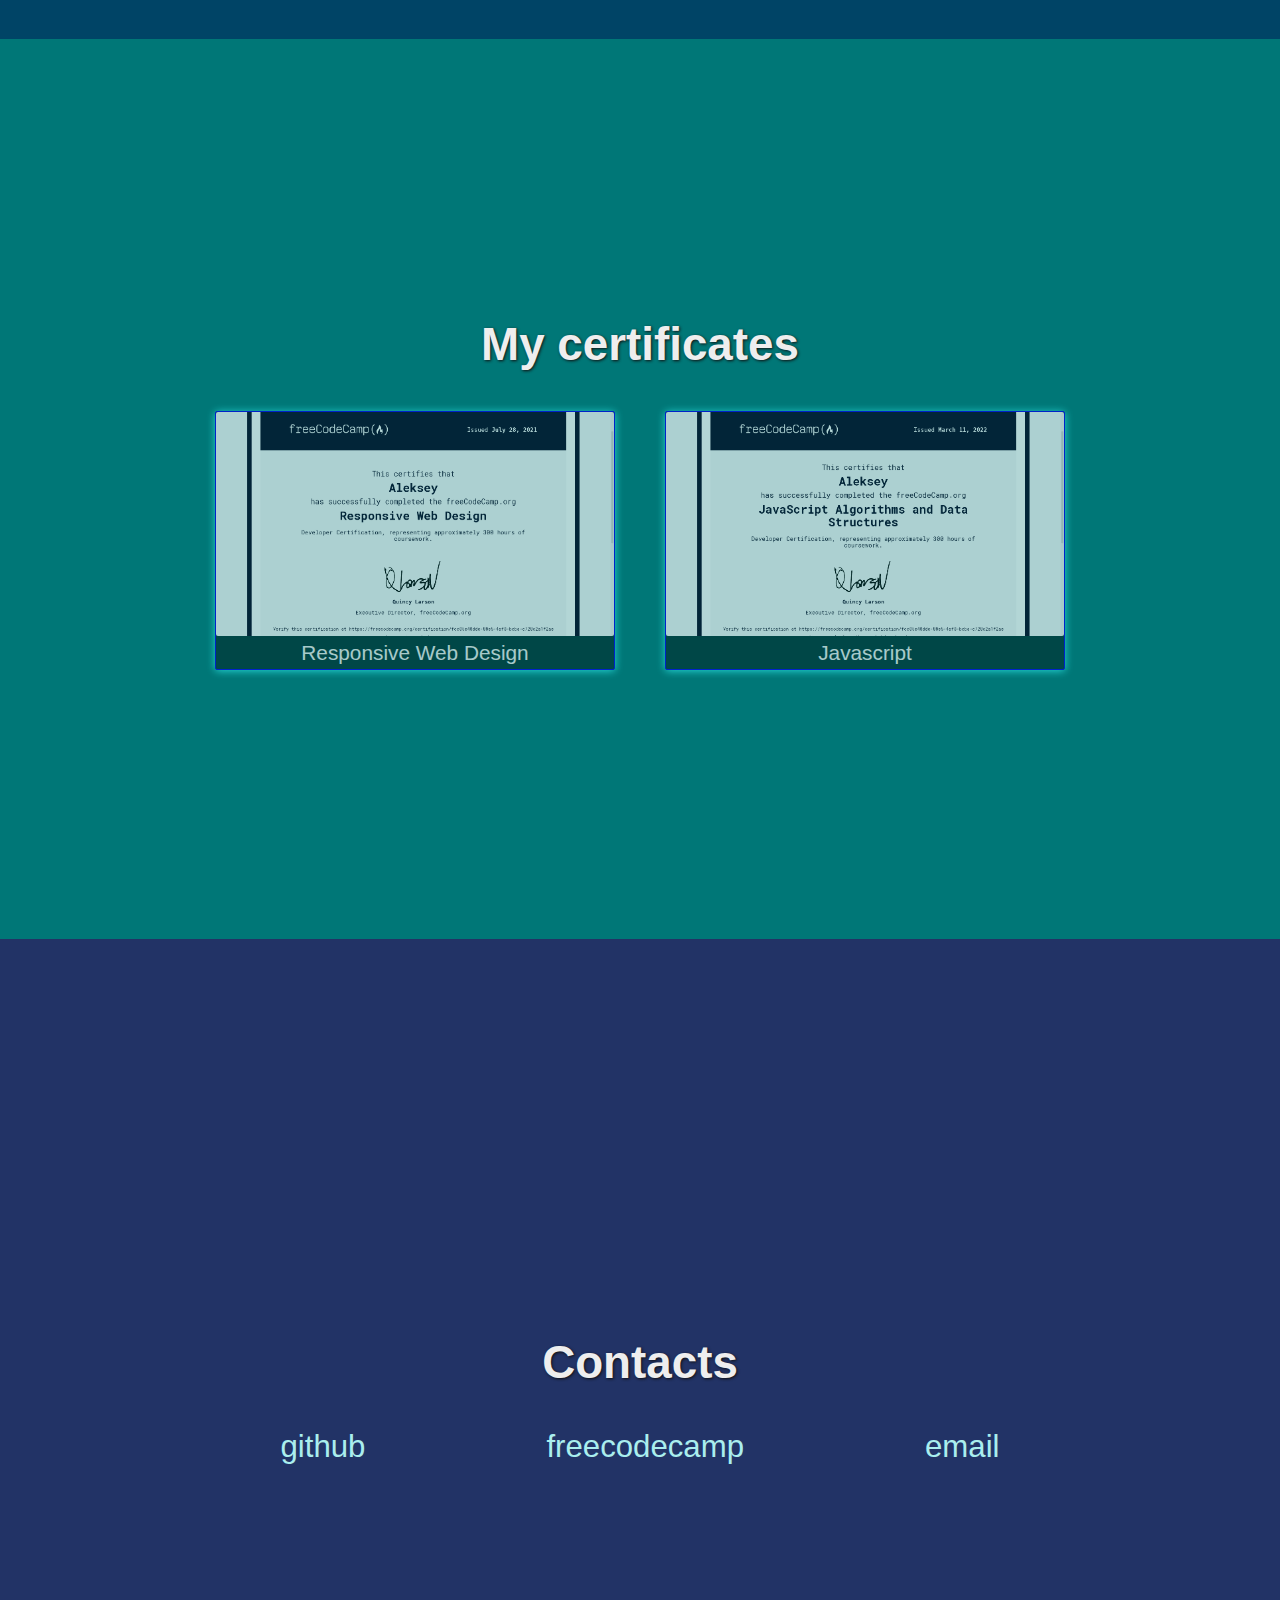
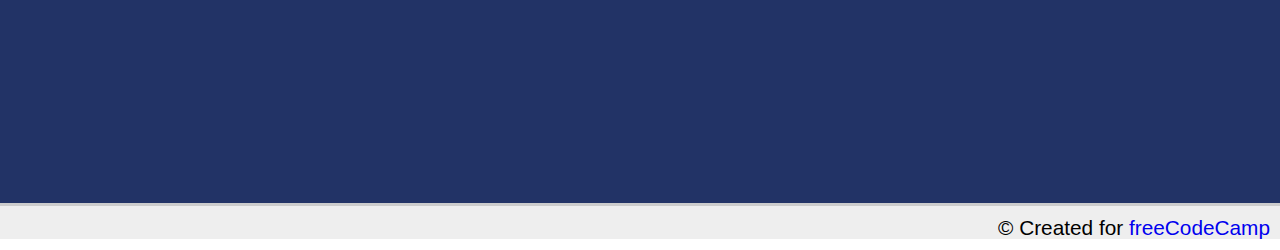
==== commit dd40f891: "add files" ====
--- a/index.html
+++ b/index.html
@@ -88,7 +88,7 @@
 	    <div id="proj-cont">
 	      <a class="project-tile" href="https://uu776080.github.io/js_mod/" target="_blank">
 		<figure>
-		  <img src="./img/js_mod.png" alt="">
+		  <img src="./img/mod_js.png" alt="">
 		  <figcaption>JS modules</figcaption>
 		</figure>
 	      </a>
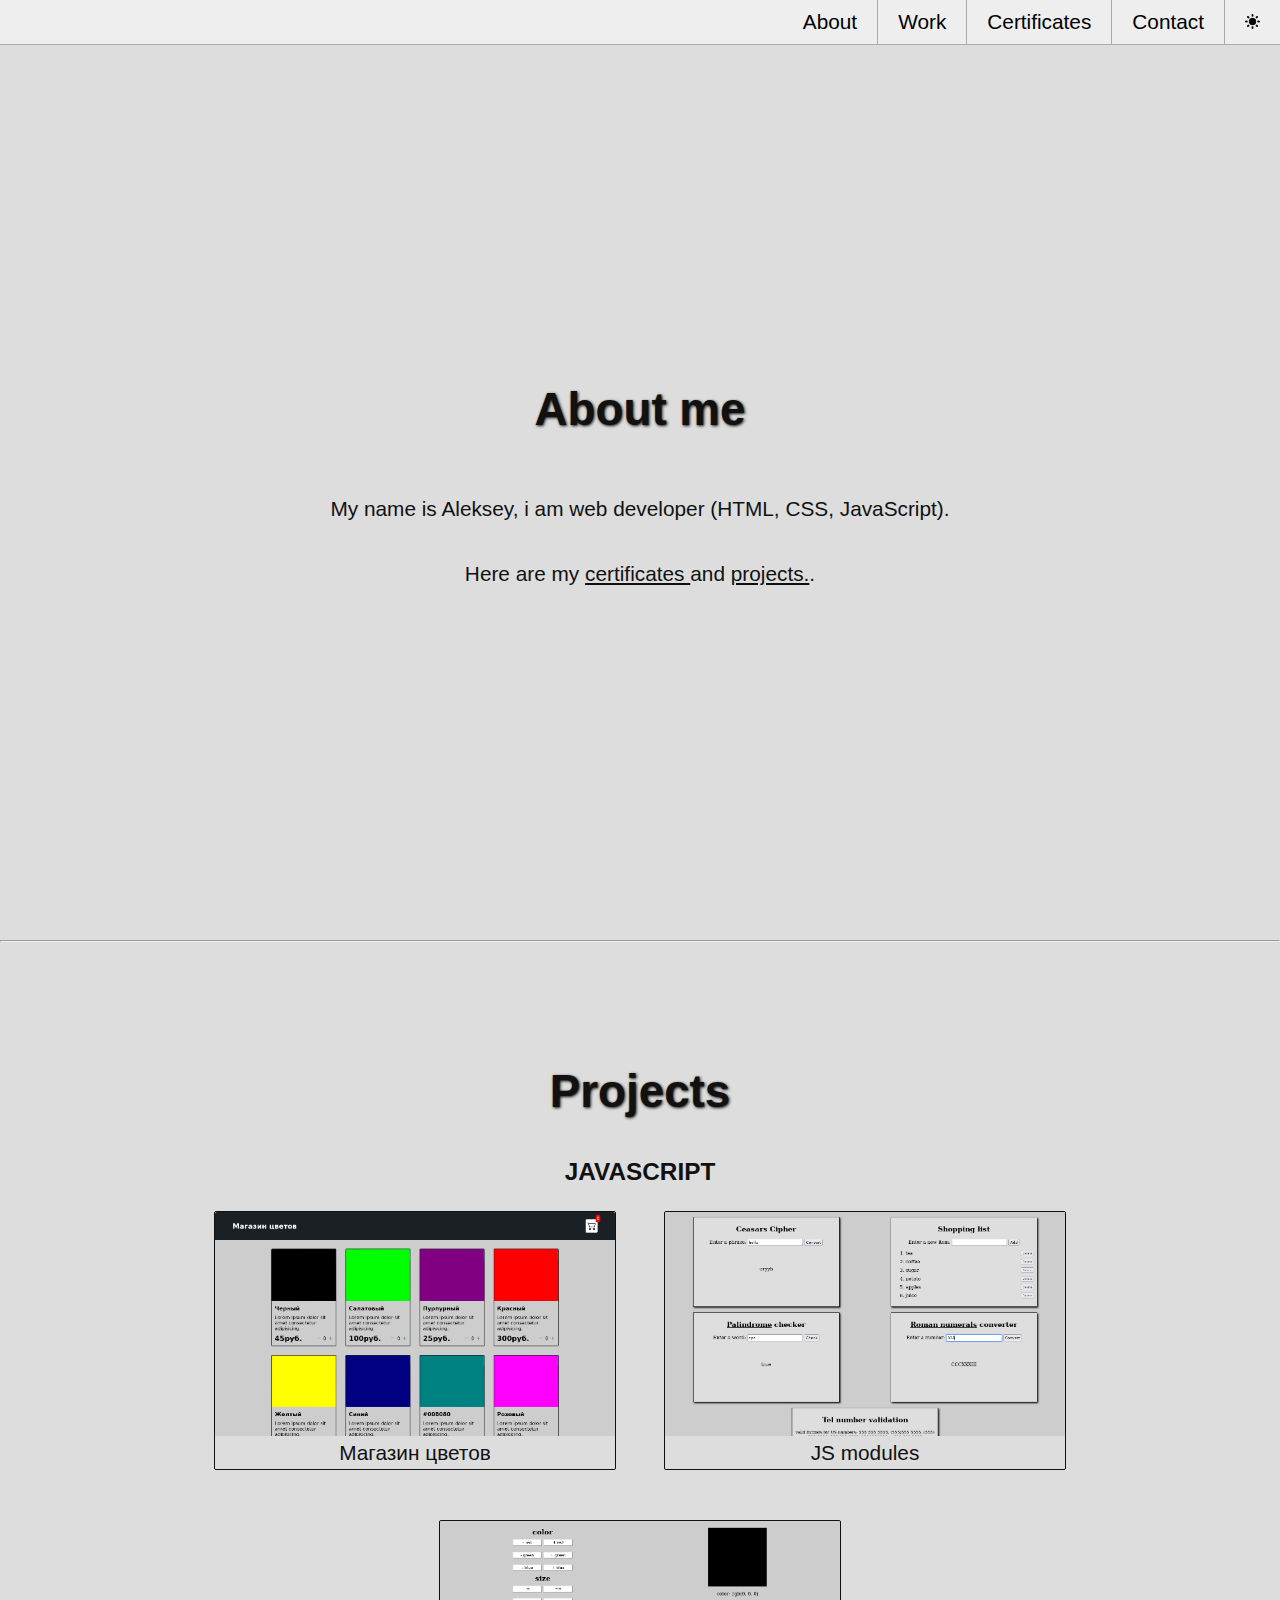
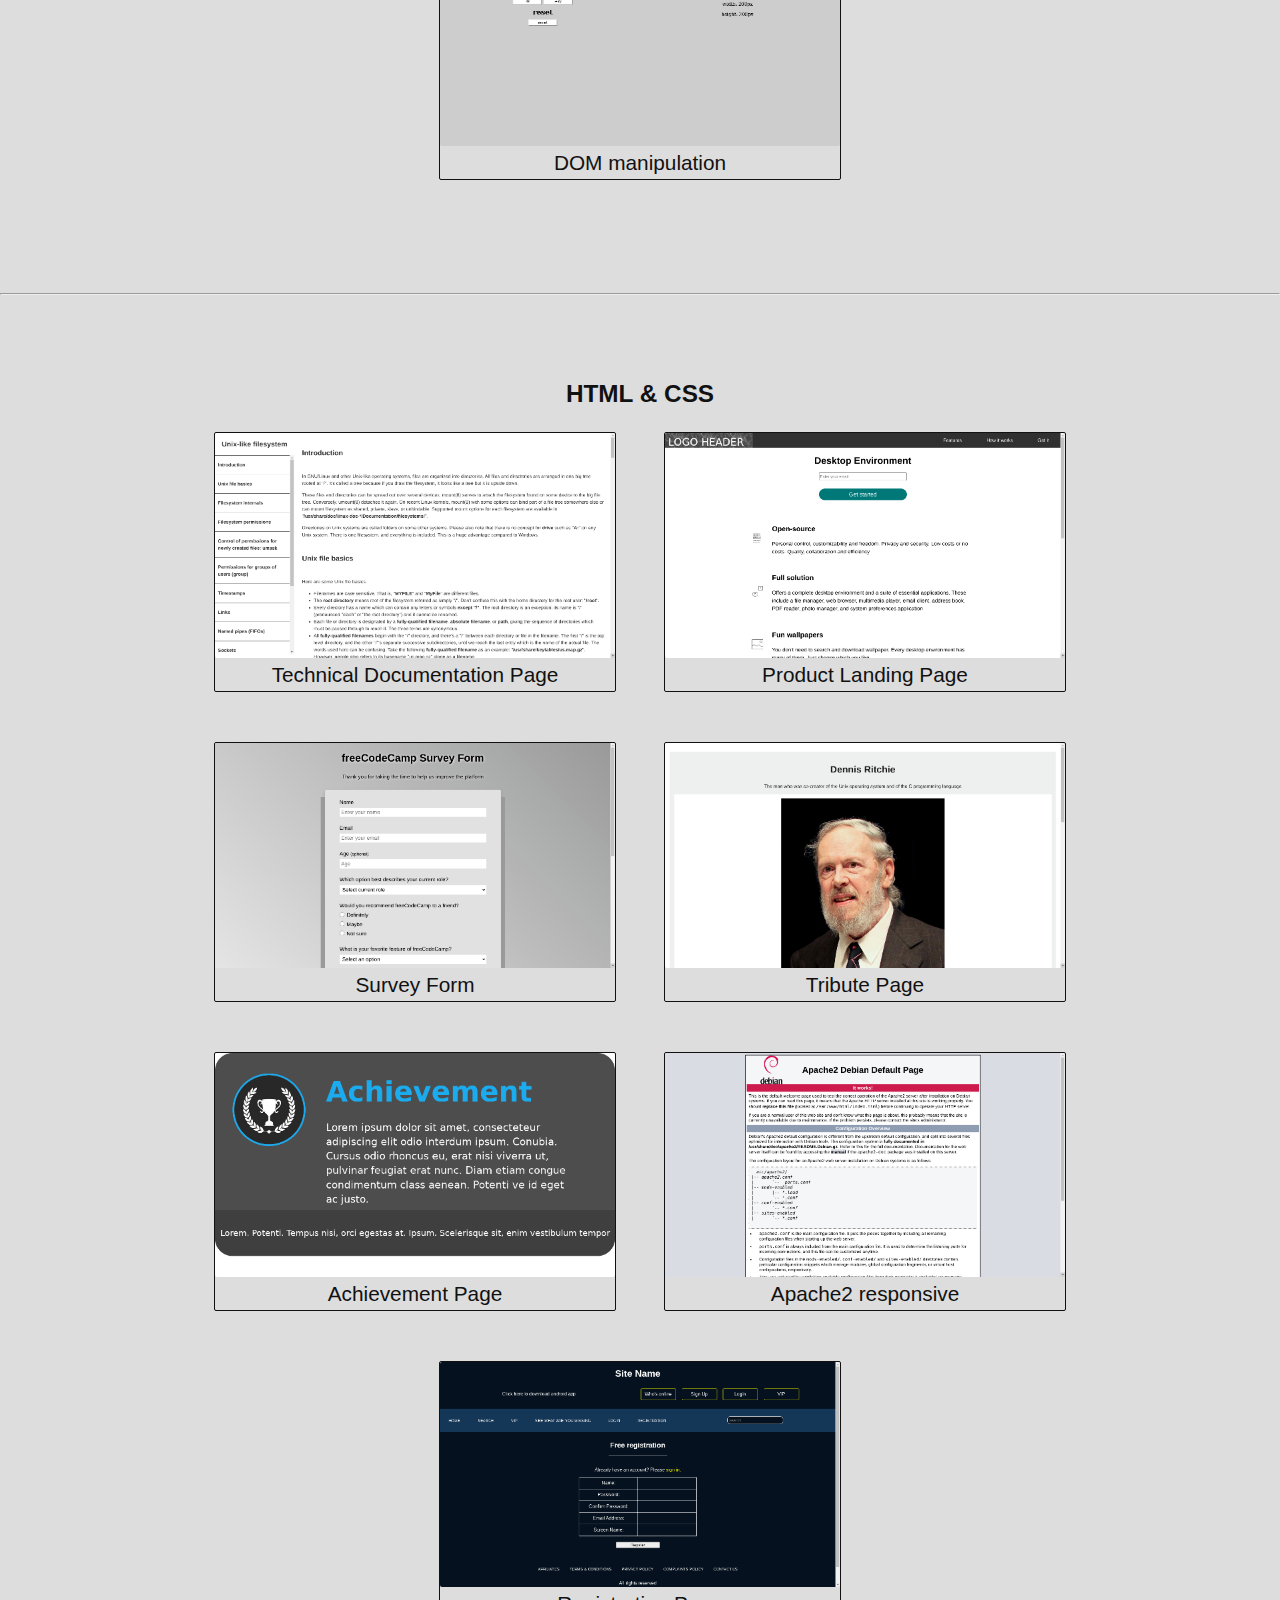
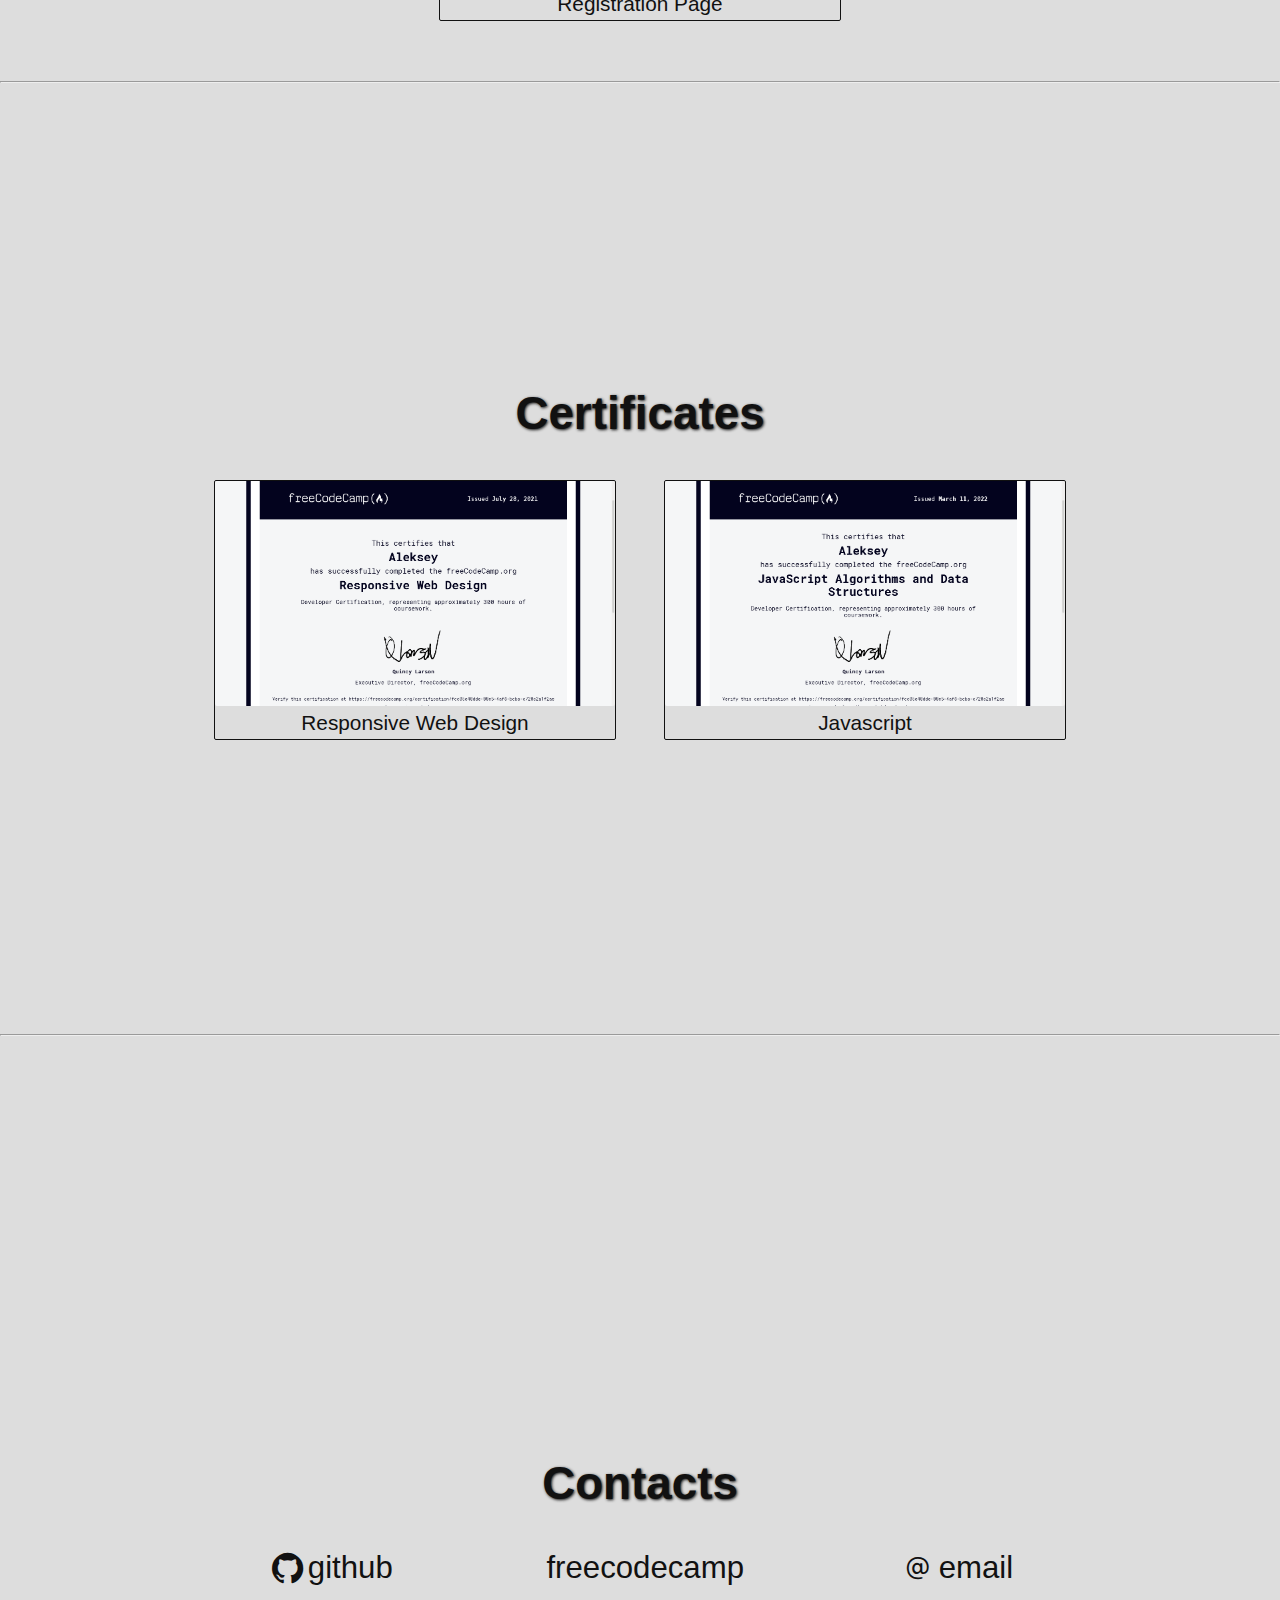
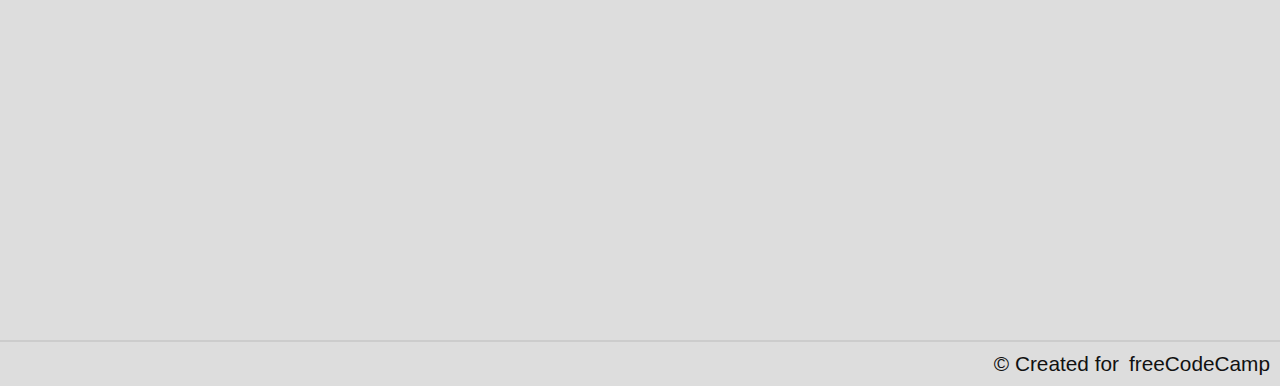
==== commit cc73d000: "add files" ====
--- a/index.html
+++ b/index.html
@@ -5,36 +5,64 @@
     <meta name="viewport" content="width=device-width, initial-scale=1">
     <title>Portfolio</title>
     <link rel="stylesheet" href="style.css">
+    <script src='./words.js'></script>
+    <link rel="stylesheet" href="https://cdn.jsdelivr.net/npm/bootstrap-icons@1.8.1/font/bootstrap-icons.css">
   </head>
   <body>
     <nav id="navbar">
       <ul>
-	<li><a href="#welcome-section">About</a></li>
+	<li><a class="txt" href="#welcome-section">About</a></li>
 	<li>
 	  <div class="drop-btn">
-	    <a href="#projects">Work</a>
+	    <a class="txt" href="#projects">Work</a>
 	    <div class="drop-con">
-	      <a href="#projects">HTML & CSS</a>
-	      <a href="#jscript">Javascript</a>
+	      <a href="#projects">Javascript</a>
+	      <a href="#htmlcss">HTML & CSS</a>
 	    </div>
 	  </div>
 	</li>
-	<li><a href="#certs">Certs</a></li>
-	<li><a href="#footer">Contact</a></li>
+	<li><a class="txt" href="#certs">Certs</a></li>
+	<li><a class="txt" href="#footer">Contact</a></li>
+	<li><a id="sw-theme"  title="Change theme"><!--<i class="bi bi-toggles"></i>--><img class="icn" alt="" src="./img/theme.png"></img></a></li>
       </ul>
     </nav>
     <section id="welcome-section">
       <div class="wrap1">
-	<h1>I am Aleksey</h1>
-	<ul>
-	  <li>HTML5 and CSS3 developer (self-taught with <a href="https://www.freecodecamp.org/" target="_blank">freeCodeCamp</a>)</li>
-	  <li>To know more about me you can use navigation menu</li>
-	</ul>
+	<h1 class="txt">About me</h1>
+	<p class="txt" class="thm">My name is Aleksey, i am web developer (HTML, CSS, JavaScript)</p><p>.</p></br>
+	  <p class="txt thm">I have </p> <a class="txt thm" href="#certs">certificates</a> <p class="txt">and</p> <a class="txt thm" href="#projects">projects</a><p>.</p>
       </div>
     </section>
+    <hr>
     <section id="projects">
       <div class="wrap1">
-	<h1>My projects</h1>
+	<h1 class="txt">Projects</h1>
+	<h3 >JAVASCRIPT</h3>
+	<div id="proj-cont">
+	  <a class="project-tile" href="https://uu776080.github.io/shop_color/" target="_blank">
+	    <figure>
+	      <img src="./img/color_shop.png" alt="">
+	      <figcaption>Магазин цветов</figcaption>
+	    </figure>
+	  </a>
+	  <a class="project-tile" href="https://uu776080.github.io/js_mod/" target="_blank">
+	    <figure>
+	      <img src="./img/mod_js.png" alt="">
+	      <figcaption>JS modules</figcaption>
+	    </figure>
+	  </a>
+	  <a class="project-tile" href="https://uu776080.github.io/js_manip/" target="_blank">
+	    <figure>
+	      <img src="./img/js_manip.png" alt="">
+	      <figcaption>DOM manipulation</figcaption>
+	    </figure>
+	  </a>
+	</div>
+      </div>
+    </section>
+    <hr>
+    <section id="htmlcss">
+      <div class="wrap1">
 	<h3>HTML & CSS</h3>
 	<div id="proj-cont">
 	  <a class="project-tile" href="https://uu776080.github.io/techdoc/" target="_blank">
@@ -80,30 +108,12 @@
 	    </figure>
 	  </a>
 	</div>
-	  </div>
-	</section>
-	<section id="jscript">
-	  <div class="wrap1">
-	    <h3 >JAVASCRIPT</h3>
-	    <div id="proj-cont">
-	      <a class="project-tile" href="https://uu776080.github.io/js_mod/" target="_blank">
-		<figure>
-		  <img src="./img/mod_js.png" alt="">
-		  <figcaption>JS modules</figcaption>
-		</figure>
-	      </a>
-	      <a class="project-tile" href="https://uu776080.github.io/js_manip/" target="_blank">
-		<figure>
-		  <img src="./img/js_manip.png" alt="">
-		  <figcaption>DOM manipulation</figcaption>
-		</figure>
-	      </a>
-	    </div>
       </div>
     </section>
+    <hr>
     <section id="certs">
       <div class="wrap1">
-	<h1>My certificates</h1>
+	<h1 class="txt">Certificates</h1>
 	<div id="proj-cont">
 	  <a class="project-tile" href="https://www.freecodecamp.org/certification/fcc85e48dde-88e5-4af8-bcba-c728c2a1f2ae/responsive-web-design" target="_blank">
 	    <figure>
@@ -120,19 +130,23 @@
 	</div>
       </div>
     </section>
+    <hr>
     <section id="contacts">
       <div class="wrap1">
-	<h1>Contacts</h1>
+	<h1 class="txt">Contacts</h1>
 	<div id="cont-list">
-	  <a href="https://github.com/uu776080" id="profile-link" target="_blank">github</a>
-	  <a href="https://www.freecodecamp.org/fcc85e48dde-88e5-4af8-bcba-c728c2a1f2ae" id="profile-link" target="_blank">freecodecamp</a>
+	  <a class="thm" href="https://github.com/uu776080" id="profile-link" target="_blank"><i class="bi bi-github"></i>github</a>
+	  <a class="thm" href="https://www.freecodecamp.org/fcc85e48dde-88e5-4af8-bcba-c728c2a1f2ae" id="profile-link" target="_blank">freecodecamp</a>
 
-	  <a href="mailto:uu776080@gmail.com" id="profile-link">email</a>
+	  <a class="thm" href="mailto:uu776080@gmail.com" id="profile-link"><i class="bi bi-at"></i>email</a>
 	</div>
       </div>
     </section>
     <footer id="footer">
-      <p>© Created for <a href="https://www.freecodecamp.com/">freeCodeCamp</a></p>
+      <div id="foot">
+	<p class="txt thm">© Created for </p><a class="thm" href="https://www.freecodecamp.com/" target="_blank">freeCodeCamp</a>
+      </div>
     </footer>
+    <script src='./main.js'></script>
   </body>
 </html>
--- a/style.css
+++ b/style.css
@@ -1,3 +1,4 @@
+$a_color: #111;
 * {
   box-sizing: border-box;
 }
@@ -6,6 +7,8 @@
   margin: 0;
   font-family: sans-serif, serif;
   font-size: 1.3rem;
+  background-color: #ddd;
+  color: #111;
 }
 #navbar {
   position: fixed;
@@ -39,13 +42,17 @@
   color: #000;
   display: block;
 }
-#navbar a:hover {
-  background-color: #444;
-  color: #eee;
-  text-shadow: 0px 1px 8px #3ff;
+a:hover {
+  text-shadow: 2px 1px 3px #222;
 }
 a {
   text-decoration: none;
+  color: #111;
+}
+img.icn {
+  display: inline;
+  width: 15px;
+  height: auto;
 }
 .drop-btn {
   position: relative;
@@ -55,10 +62,14 @@
   display: none;
   position: absolute;
   z-index: 3;
+}
+div.drop-con a {
+  display: block;
+  border: thin solid #aaa;
   background-color: #eee;
 }
-div.drop-con a {
-  display: block;
+div.drop-con a:first-of-type {
+  border-bottom: none;
 }
 .drop-btn:hover .drop-con {
   display: block;
@@ -70,7 +81,7 @@
   max-width: 100%;
 }
 section, figcaption {
-  color: #eee;
+  ecolor: #eee;
 }
 #welcome-section, #projects, #contacts, #certs {
   padding-top: 30px;
@@ -82,11 +93,15 @@
 }
 #welcome-section {
   min-height: 100vh;
-  background-color: #066;
+}
+#welcome-section p {
+  display: inline-block;
 }
 #welcome-section a {
-  color: #eee;
-}
+  text-decoration: underline;
+  padding1: 0 5px;
+}
+
 h1 {
   margin-bottom: 40px;
   font-size: 2.2em;
@@ -98,17 +113,14 @@
   line-height: 1.5;
 }
 #projects {
-  background-color: #057;
-  min-height: 100vh;
-}
-#jscript {
-  background-color: #046;
+  min-height: 100vh;
+}
+#htmlcss {
   padding-top: 50px;
   min-height: 100vh;
 }
 #certs {
   min-height: 100vh;
-  background-color: #077;
 }
 #proj-cont {
   display: flex;
@@ -131,9 +143,8 @@
   width: 400px;
   height: auto;
   margin-bottom: 50px;
-  background-color: #033;
-  box-shadow: 0px 1px 8px #3ff;
-  opacity: 0.7;
+  qbox-shadow: 0px 1px 8px #000;
+  1opacity: 0.7;
   max-width: 100%;
 
 }
@@ -142,37 +153,42 @@
 }
 .project-tile:hover {
   opacity: 1;
-  box-shadow: 0px 1px 19px #3ff;
+  box-shadow: 0px 1px 19px #000;
+  text-shadow: 0px 0px 0px #222;
+
 }
 #contacts {
   height: 96vh;
-  background-color: #236;
 }
 #cont-list {
   display: flex;
   flex-direction: row;
   justify-content: space-around;
 }
+#cont-list i {
+  float: left;
+  padding: 2px 5px;
+}
 #profile-link {
-  color: #aee;
+  color: #111;
   font-size: 1.5em;
 }
-#profile-link:hover{
-  color: #aea;
-  text-shadow: 0px 1px 8px #3ff;
-}
 footer {
-  border-top: solid 3px #ccc;
-  height: 4vh;
+  border-top: solid 2px #ccc;
   background-color: #eee;
+  z-index: 2;
+}
+div#foot {
+
+  float: right;
 }
 footer p {
+  display: inline-block;
+  padding: 10px 0px;
+  margin: 0;
+}
+footer a {
   padding: 10px 10px;
-  float: right;
-  margin: 0;
-}
-footer a {
-  display: inline;
 }
 @media (max-width: 799px) {
   body {
